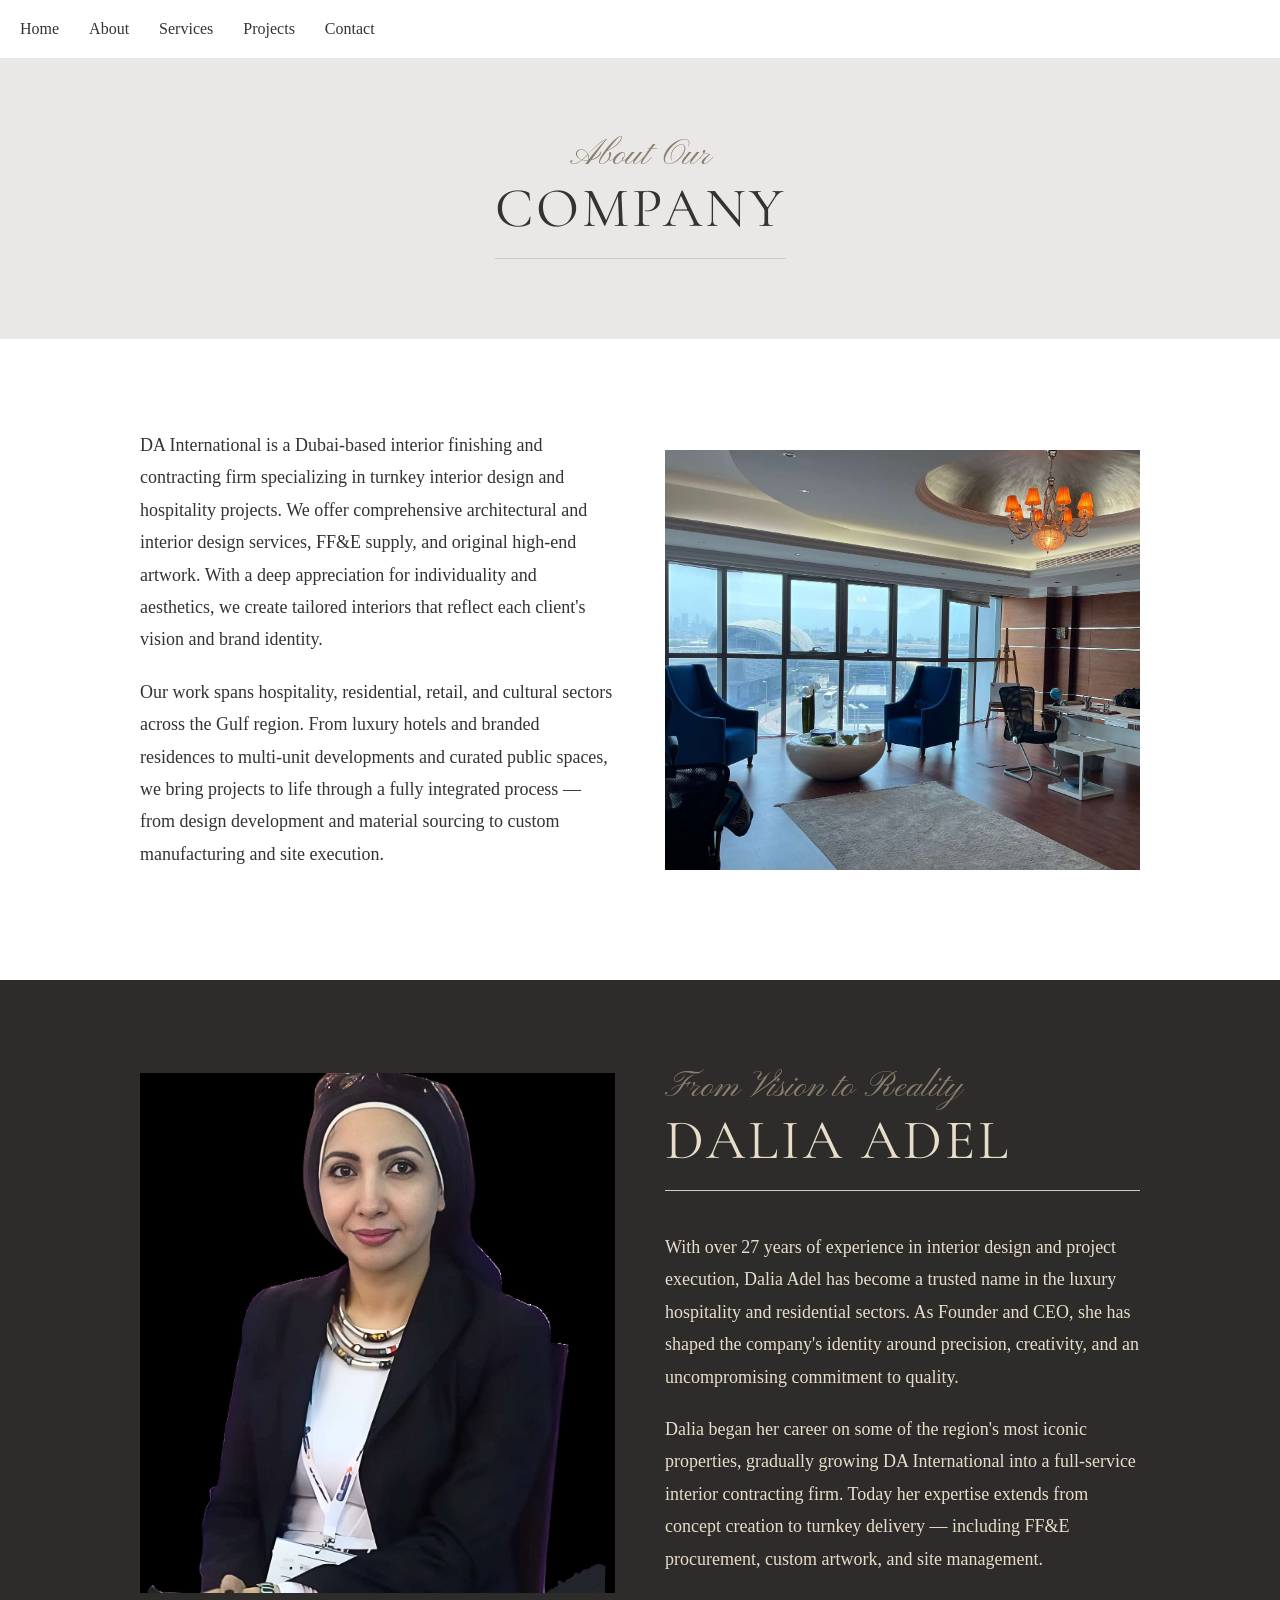
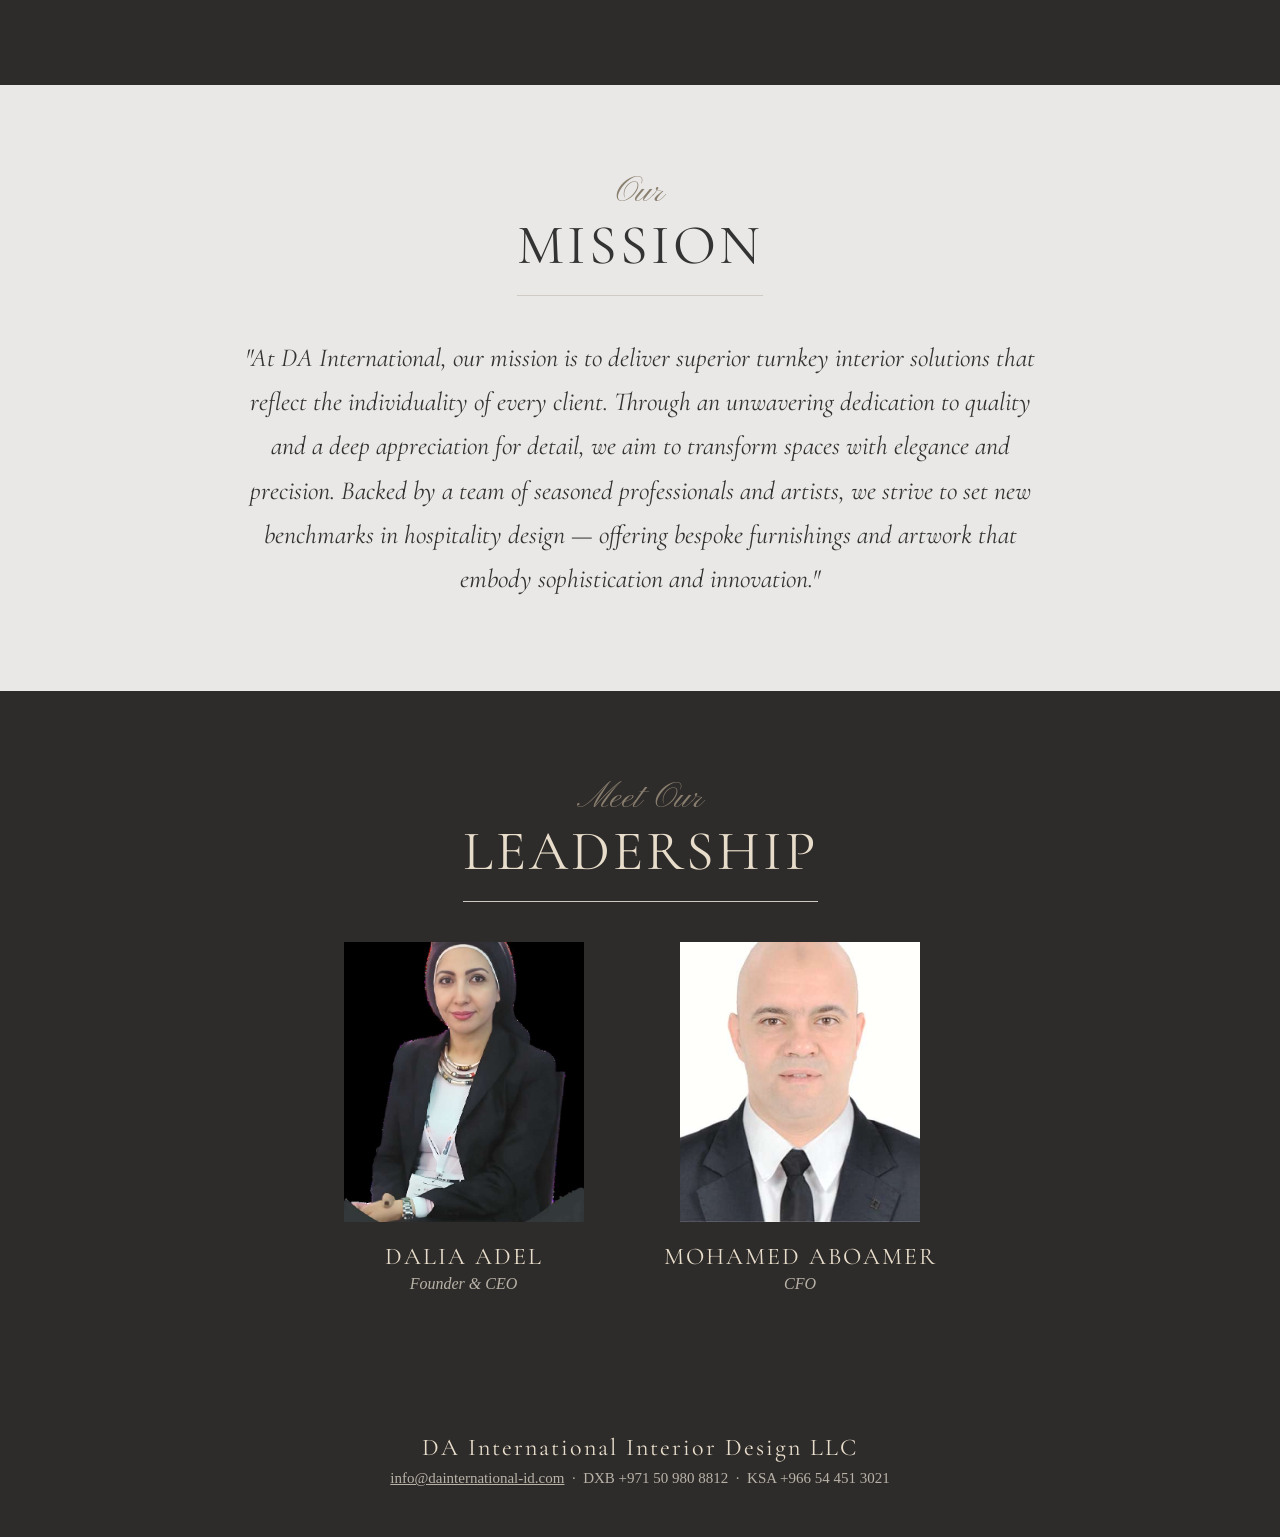
==== about.html @ 1b349002 "Initial commit: DA International Website" ====
<!DOCTYPE html>
<html lang="en">
  <head>
    <meta charset="UTF-8" />
    <meta name="viewport" content="width=device-width, initial-scale=1.0" />
    <title>About — DA International</title>
    <link rel="preconnect" href="https://fonts.googleapis.com" />
    <link rel="preconnect" href="https://fonts.gstatic.com" crossorigin />
    <link
      rel="stylesheet"
      href="https://fonts.googleapis.com/css2?family=Cormorant+Garamond:wght@300;400;500&family=Pinyon+Script&display=swap"
    />
    <link rel="stylesheet" href="style.css" />
  </head>
  <body>
    <nav>
      <ul>
        <li><a href="index.html">Home</a></li>
        <li><a href="about.html">About</a></li>
        <li><a href="services.html">Services</a></li>
        <li><a href="projects.html">Projects</a></li>
        <li><a href="contact.html">Contact</a></li>
      </ul>
    </nav>

    <header class="page-hero">
      <div class="section-heading section-heading--center">
        <span class="section-heading__script">About Our</span>
        <h2 class="section-heading__title">Company</h2>
      </div>
    </header>

    <section class="section section--light">
      <div class="container split">
        <div class="split__text">
          <p class="lede">
            DA International is a Dubai-based interior finishing and contracting
            firm specializing in turnkey interior design and hospitality
            projects. We offer comprehensive architectural and interior design
            services, FF&E supply, and original high-end artwork. With a deep
            appreciation for individuality and aesthetics, we create tailored
            interiors that reflect each client's vision and brand identity.
          </p>
          <p class="lede">
            Our work spans hospitality, residential, retail, and cultural
            sectors across the Gulf region. From luxury hotels and branded
            residences to multi-unit developments and curated public spaces, we
            bring projects to life through a fully integrated process — from
            design development and material sourcing to custom manufacturing and
            site execution.
          </p>
        </div>
        <img class="split__img" src="photos/about-1.jpeg" alt="DA International office interior" />
      </div>
    </section>

    <section class="section section--dark">
      <div class="container split">
        <img class="split__img split__img--portrait" src="photos/dalia-adel-bio-1.jpeg" alt="Dalia Adel, Founder & CEO" />
        <div class="split__text">
          <div class="section-heading">
            <span class="section-heading__script">From Vision to Reality</span>
            <h2 class="section-heading__title">Dalia Adel</h2>
          </div>
          <p class="lede">
            With over 27 years of experience in interior design and project
            execution, Dalia Adel has become a trusted name in the luxury
            hospitality and residential sectors. As Founder and CEO, she has
            shaped the company's identity around precision, creativity, and an
            uncompromising commitment to quality.
          </p>
          <p class="lede">
            Dalia began her career on some of the region's most iconic
            properties, gradually growing DA International into a full-service
            interior contracting firm. Today her expertise extends from concept
            creation to turnkey delivery — including FF&E procurement, custom
            artwork, and site management.
          </p>
        </div>
      </div>
    </section>

    <section class="section section--grey">
      <div class="container">
        <div class="section-heading section-heading--center">
          <span class="section-heading__script">Our</span>
          <h2 class="section-heading__title">Mission</h2>
        </div>
        <p class="quote">
          "At DA International, our mission is to deliver superior turnkey
          interior solutions that reflect the individuality of every client.
          Through an unwavering dedication to quality and a deep appreciation for
          detail, we aim to transform spaces with elegance and precision. Backed
          by a team of seasoned professionals and artists, we strive to set new
          benchmarks in hospitality design — offering bespoke furnishings and
          artwork that embody sophistication and innovation."
        </p>
      </div>
    </section>

    <section class="section section--dark">
      <div class="container">
        <div class="section-heading section-heading--center">
          <span class="section-heading__script">Meet Our</span>
          <h2 class="section-heading__title">Leadership</h2>
        </div>
        <div class="people">
          <div class="person">
            <img class="person__img" src="photos/leadership-2.jpeg" alt="Dalia Adel" />
            <p class="person__name">Dalia Adel</p>
            <p class="person__role">Founder &amp; CEO</p>
          </div>
          <div class="person">
            <img class="person__img" src="photos/leadership-1.jpeg" alt="Mohamed Aboamer" />
            <p class="person__name">Mohamed Aboamer</p>
            <p class="person__role">CFO</p>
          </div>
        </div>
      </div>
    </section>

    <footer class="footer">
      <div class="container">
        <p class="footer__name">DA International Interior Design LLC</p>
        <p class="footer__contact">
          <a href="mailto:info@dainternational-id.com">info@dainternational-id.com</a>
          &nbsp;·&nbsp; DXB +971 50 980 8812 &nbsp;·&nbsp; KSA +966 54 451 3021
        </p>
      </div>
    </footer>
  </body>
</html>
---- style.css ----
/* ===== Base page styles ===== */
body {
  font-family: Georgia, "Times New Roman", serif;
  color: #333333;
  margin: 0;
}

/* ===== Navigation bar ===== */
nav ul {
  list-style: none;
  margin: 0;
  padding: 20px;
  display: flex;
  gap: 30px;
}

nav a {
  text-decoration: none;
  color: #333333;
}

/* ===== Hero section ===== */
.hero {
  text-align: center;
  padding: 120px 20px;
  background-color: #e9e8e6;
}

/* Cover hero: photo background with a dark overlay, light text */
.hero--cover {
  padding: 160px 20px;
  color: #ffffff;
  background-image:
    linear-gradient(rgba(30, 28, 27, 0.55), rgba(30, 28, 27, 0.55)),
    url("photos/cover-1.jpeg");
  background-size: cover;
  background-position: center;
}

/* Projects page cover hero (overrides the cover-1 background) */
.hero--projects {
  background-image:
    linear-gradient(rgba(30, 28, 27, 0.55), rgba(30, 28, 27, 0.55)),
    url("photos/shaza-makkah-1.jpeg");
}

.hero-eyebrow {
  display: block;
  font-family: "Pinyon Script", cursive;
  font-size: 40px;
  color: #e8ddca;
}

.hero-title {
  font-family: "Cormorant Garamond", Georgia, serif;
  font-size: 88px;
  font-weight: 400;
  letter-spacing: 6px;
  text-transform: uppercase;
  line-height: 1.05;
  margin: 8px 0 20px;
}

.hero-tagline {
  font-size: 18px;
  letter-spacing: 1px;
  margin: 0;
}

/* ===== Reusable layout ===== */
.container {
  max-width: 1000px;
  margin: 0 auto;
}

.section {
  padding: 90px 20px;
}

.section--light {
  background-color: #ffffff;
}

.section--grey {
  background-color: #e9e8e6;
}

.section--dark {
  background-color: #2e2c2b;
  color: #e8ddca;
}

/* Compact page header used on inner pages */
.page-hero {
  padding: 80px 20px 40px;
  text-align: center;
  background-color: #e9e8e6;
}

.page-hero__sub {
  font-size: 17px;
  font-style: italic;
  color: #6b6b6b;
  margin: 20px 0 0;
}

/* Script-over-serif heading used across the site */
.section-heading {
  margin-bottom: 40px;
}

.section-heading__script {
  display: block;
  font-family: "Pinyon Script", cursive;
  font-size: 36px;
  color: #8a7f6f;
  line-height: 1;
}

.section-heading__title {
  font-family: "Cormorant Garamond", Georgia, serif;
  font-size: 56px;
  font-weight: 400;
  letter-spacing: 3px;
  text-transform: uppercase;
  margin: 0;
  padding-bottom: 16px;
  border-bottom: 1px solid #cfcbc4;
}

.section-heading--center {
  text-align: center;
}

.section-heading--center .section-heading__title {
  display: inline-block;
}

.lede {
  font-size: 18px;
  line-height: 1.8;
  max-width: 720px;
  margin: 0 0 20px;
}

.lede--center {
  max-width: 760px;
  margin-left: auto;
  margin-right: auto;
  text-align: center;
}

/* ===== Services grid (3 columns) ===== */
.services {
  display: flex;
  flex-wrap: wrap;
  gap: 50px 40px;
}

.service {
  flex: 1 1 260px;
}

.service__name {
  font-family: "Cormorant Garamond", Georgia, serif;
  font-size: 26px;
  font-weight: 500;
  letter-spacing: 2px;
  text-transform: uppercase;
  margin: 0 0 12px;
  padding-bottom: 10px;
  border-bottom: 1px solid #cfcbc4;
}

.service__desc {
  font-size: 16px;
  line-height: 1.7;
  color: #555555;
  margin: 0;
}

/* Two-column text + image layout */
.split {
  display: flex;
  align-items: center;
  gap: 50px;
}

.split__text {
  flex: 1;
}

.split__img {
  flex: 1;
  width: 100%;
  height: 420px;
  object-fit: cover;
}

/* Portrait photos of people: keep the head in frame by cropping from the top */
.split__img--portrait {
  height: 520px;
  object-position: top center;
}

/* Centered pull-quote (mission statement) */
.quote {
  max-width: 820px;
  margin: 0 auto;
  text-align: center;
  font-family: "Cormorant Garamond", Georgia, serif;
  font-size: 26px;
  font-style: italic;
  line-height: 1.7;
}

/* Leadership portraits */
.people {
  display: flex;
  justify-content: center;
  gap: 80px;
  text-align: center;
}

.person__img {
  width: 240px;
  height: 280px;
  object-fit: cover;
}

.person__name {
  font-family: "Cormorant Garamond", Georgia, serif;
  font-size: 24px;
  letter-spacing: 2px;
  text-transform: uppercase;
  margin: 16px 0 4px;
}

.person__role {
  font-style: italic;
  color: #b8b2a7;
  margin: 0;
}

/* ===== Featured project cards ===== */
.cards {
  display: flex;
  gap: 24px;
  margin-bottom: 40px;
}

.card {
  flex: 1;
  text-decoration: none;
  color: #333333;
}

.card__img {
  display: block;
  width: 100%;
  height: 240px;
  object-fit: cover;
}

.card__label {
  display: block;
  margin-top: 12px;
  font-family: "Cormorant Garamond", Georgia, serif;
  font-size: 22px;
  letter-spacing: 1px;
}

/* ===== Project gallery (3-column photo grid) ===== */
.gallery {
  display: grid;
  grid-template-columns: repeat(3, 1fr);
  gap: 12px;
}

.gallery__img {
  display: block;
  width: 100%;
  height: 220px;
  object-fit: cover;
}

/* ===== Signature projects list (2 columns) ===== */
.signature {
  list-style: none;
  margin: 0;
  padding: 0;
  display: grid;
  grid-template-columns: repeat(2, 1fr);
  gap: 0 60px;
}

.signature__item {
  padding: 16px 0;
  font-family: "Cormorant Garamond", Georgia, serif;
  font-size: 20px;
  letter-spacing: 1px;
  border-bottom: 1px solid #4a4744;
}

/* ===== Contact details ===== */
.contact-details {
  text-align: center;
}

.contact-line {
  font-size: 20px;
  margin: 0 0 18px;
}

.contact-line a {
  color: #2e2c2b;
  text-decoration: none;
}

.contact-label {
  display: inline-block;
  min-width: 130px;
  font-family: "Pinyon Script", cursive;
  font-size: 26px;
  color: #8a7f6f;
}

/* ===== Office cards ===== */
.offices {
  display: grid;
  grid-template-columns: repeat(2, 1fr);
  gap: 40px;
  text-align: center;
}

.office__img {
  display: block;
  width: 100%;
  height: 300px;
  object-fit: cover;
}

.office__city {
  font-family: "Cormorant Garamond", Georgia, serif;
  font-size: 26px;
  letter-spacing: 2px;
  text-transform: uppercase;
  margin: 20px 0 8px;
}

.office__address {
  line-height: 1.7;
  color: #555555;
  margin: 0 0 8px;
}

.office__phone {
  margin: 0;
}

.office__phone a {
  color: #8a7f6f;
  text-decoration: none;
}

/* ===== Button ===== */
.button {
  display: inline-block;
  padding: 14px 32px;
  border: 1px solid #2e2c2b;
  color: #2e2c2b;
  text-decoration: none;
  letter-spacing: 2px;
  text-transform: uppercase;
  font-size: 14px;
}

/* ===== Footer ===== */
.footer {
  background-color: #2e2c2b;
  color: #e8ddca;
  padding: 50px 20px;
  text-align: center;
}

.footer__name {
  font-family: "Cormorant Garamond", Georgia, serif;
  font-size: 24px;
  letter-spacing: 2px;
  margin: 0 0 8px;
}

.footer__contact {
  font-size: 15px;
  color: #b8b2a7;
  margin: 0;
}

.footer__contact a {
  color: #b8b2a7;
}
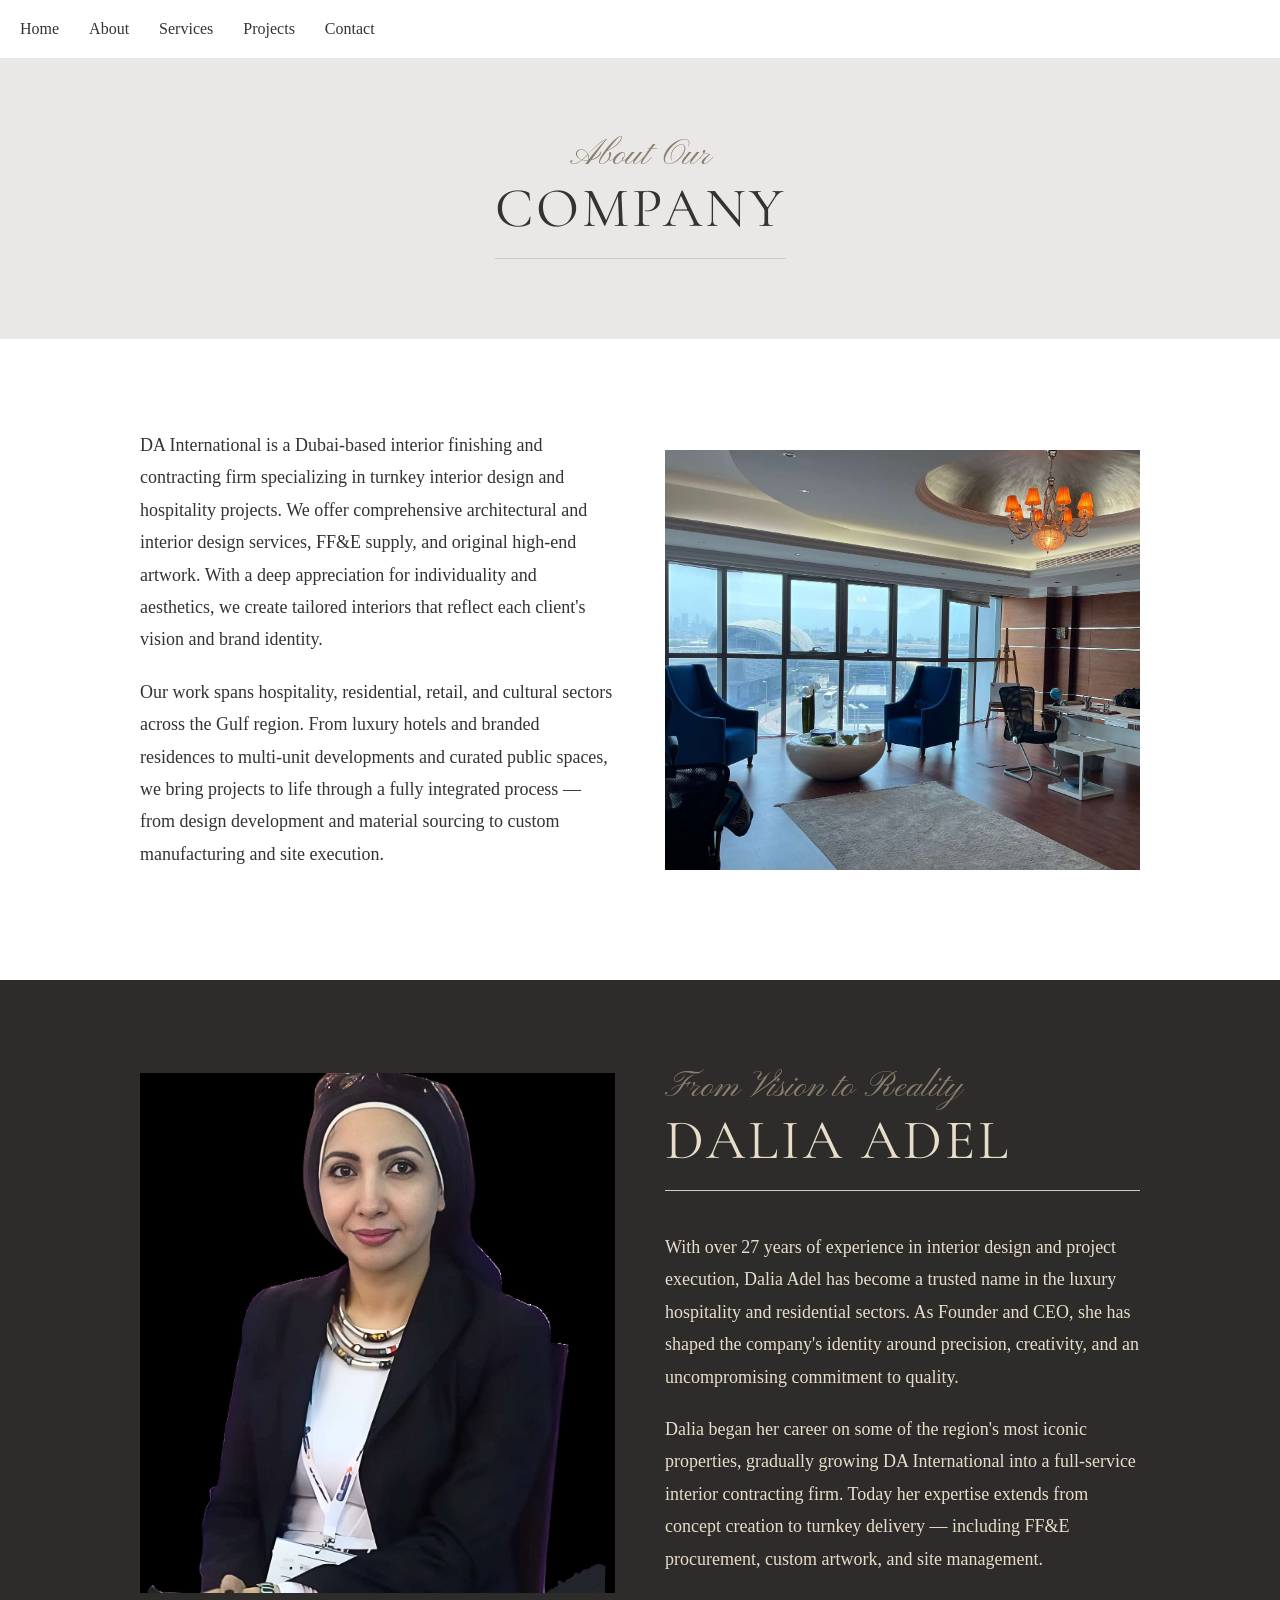
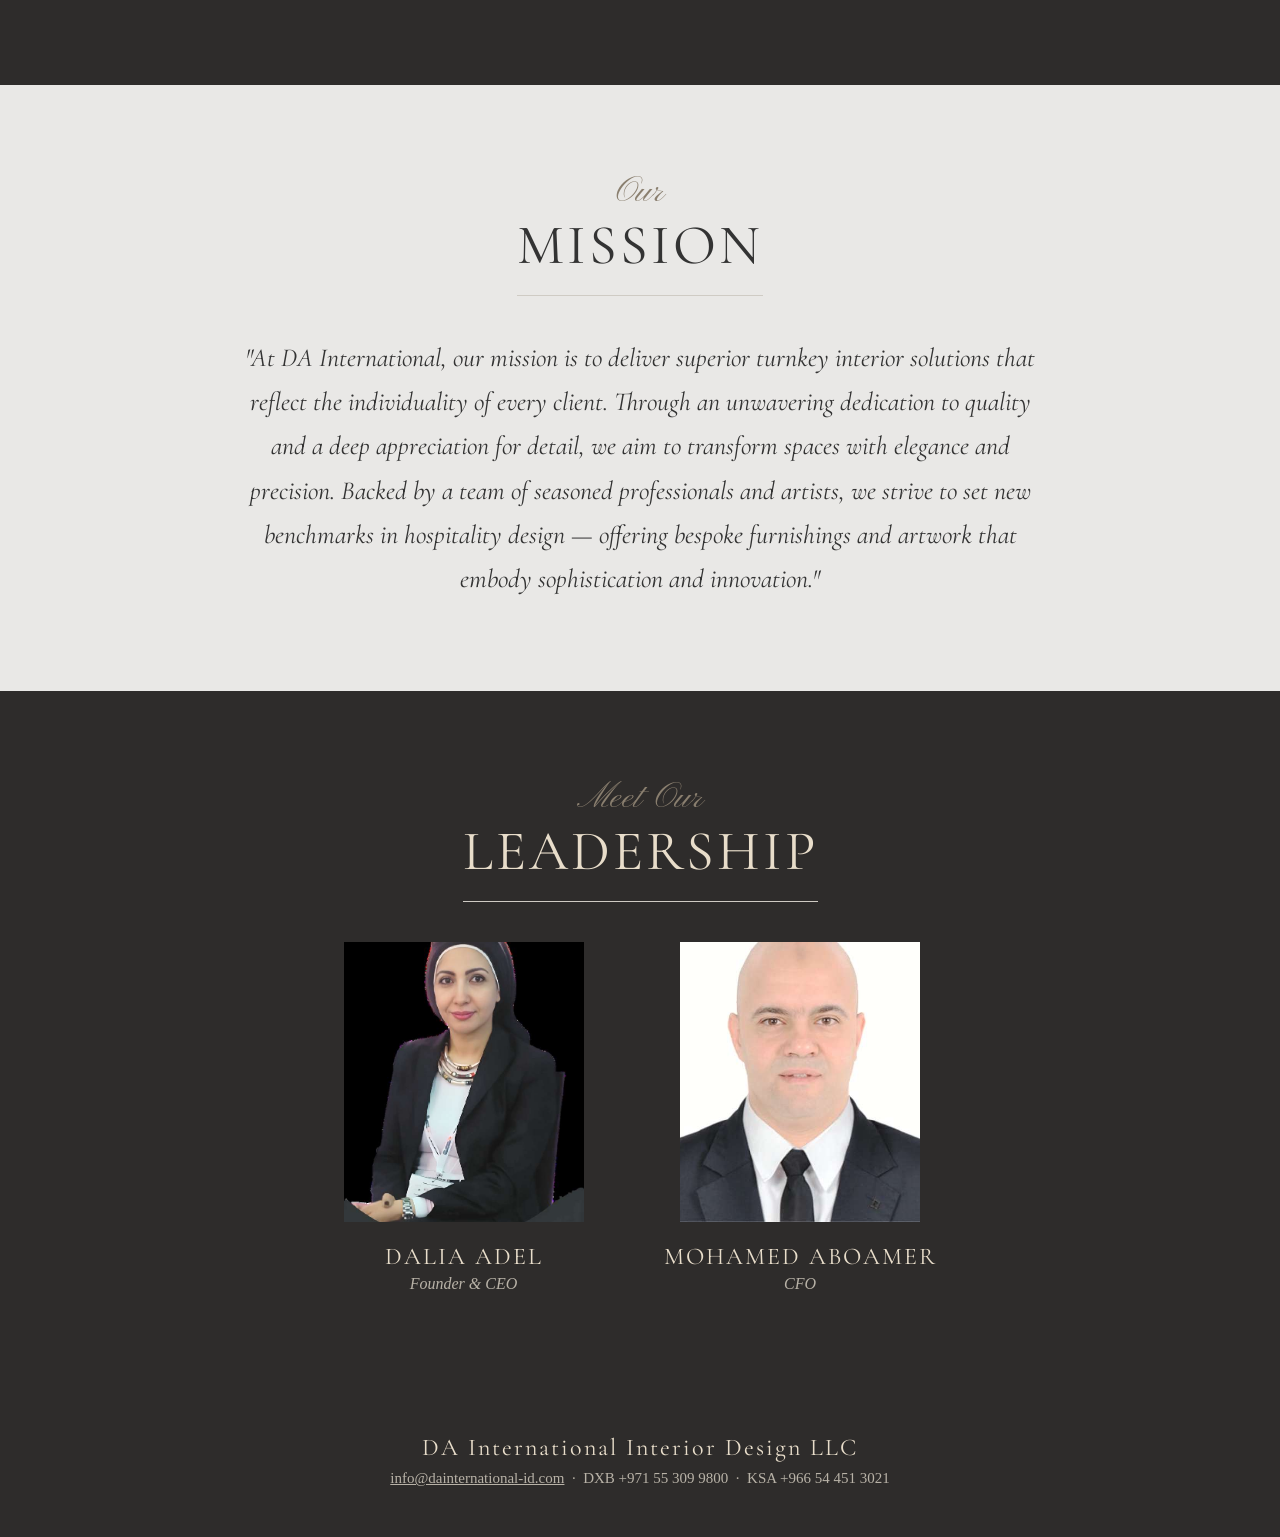
==== commit b5cd8927: "Update Dubai Contact Phone Number" ====
--- a/about.html
+++ b/about.html
@@ -124,7 +124,7 @@
         <p class="footer__name">DA International Interior Design LLC</p>
         <p class="footer__contact">
           <a href="mailto:info@dainternational-id.com">info@dainternational-id.com</a>
-          &nbsp;·&nbsp; DXB +971 50 980 8812 &nbsp;·&nbsp; KSA +966 54 451 3021
+          &nbsp;·&nbsp; DXB +971 55 309 9800 &nbsp;·&nbsp; KSA +966 54 451 3021
         </p>
       </div>
     </footer>
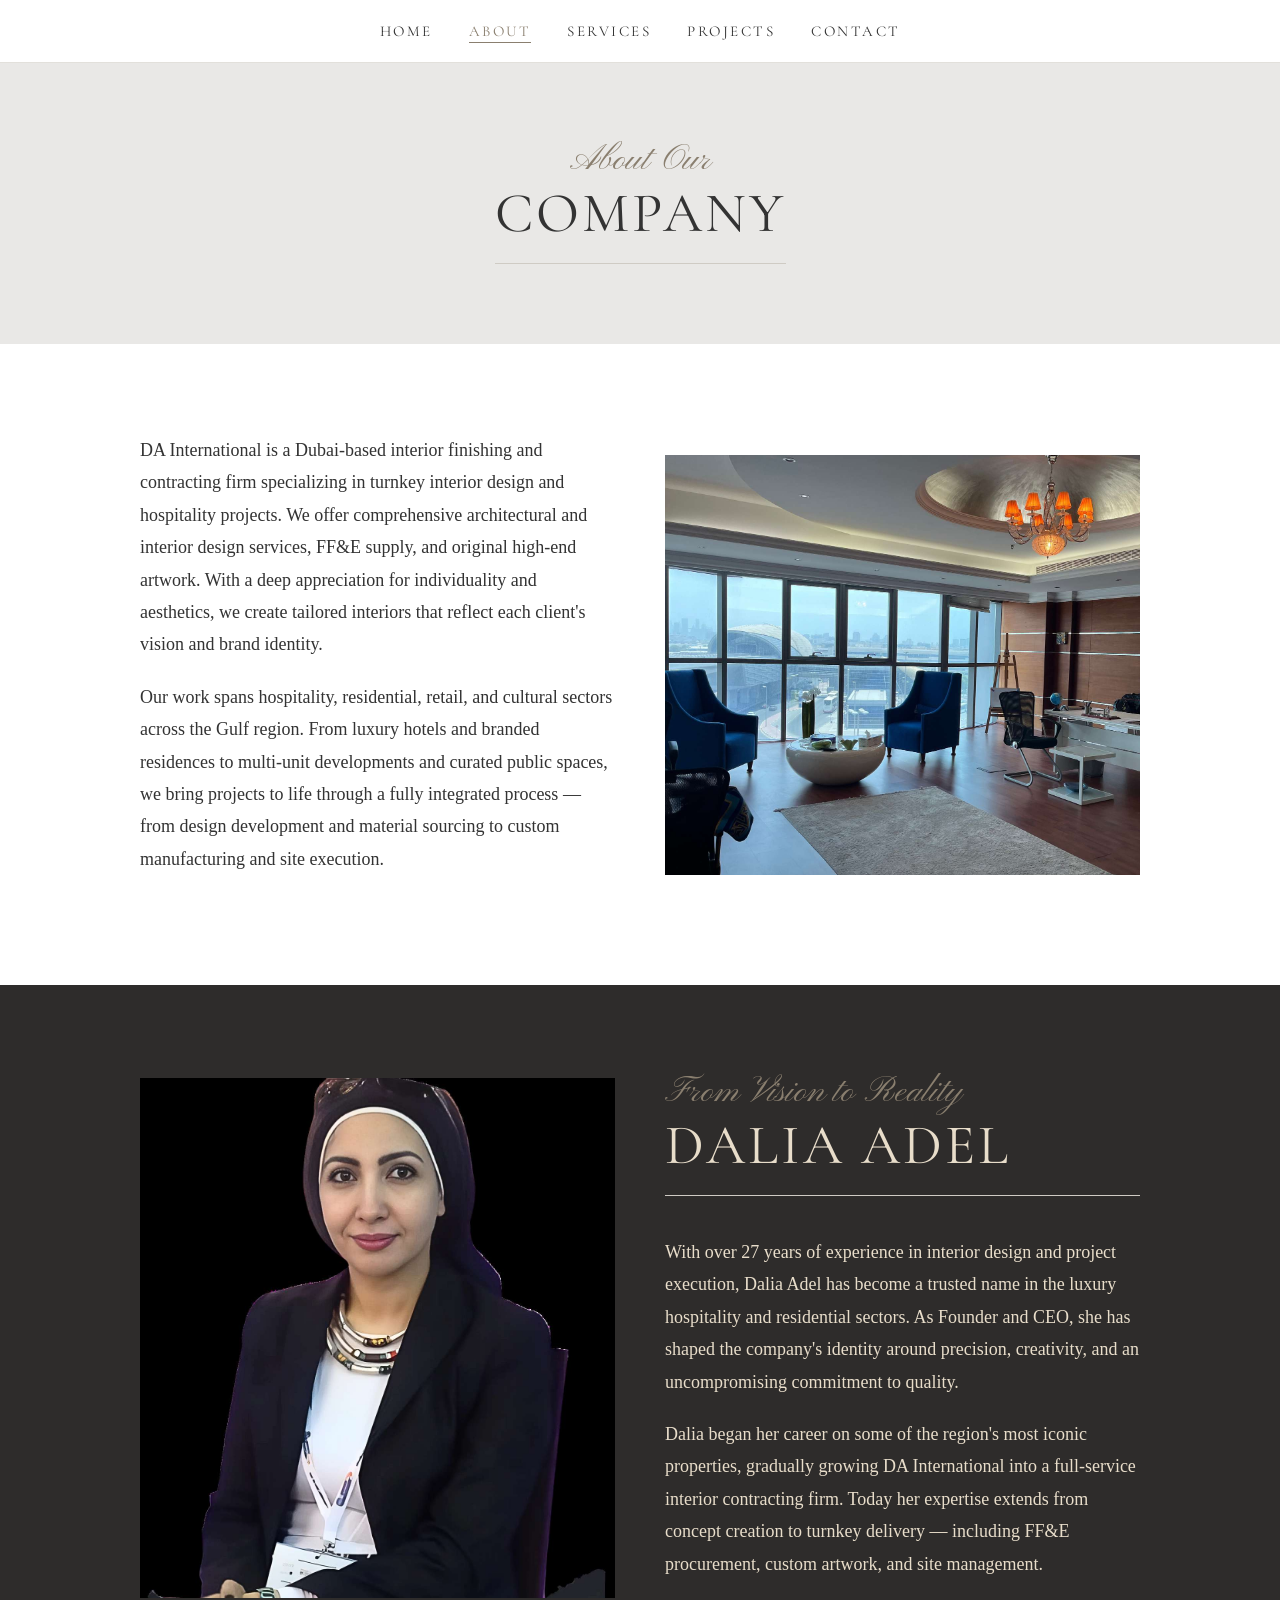
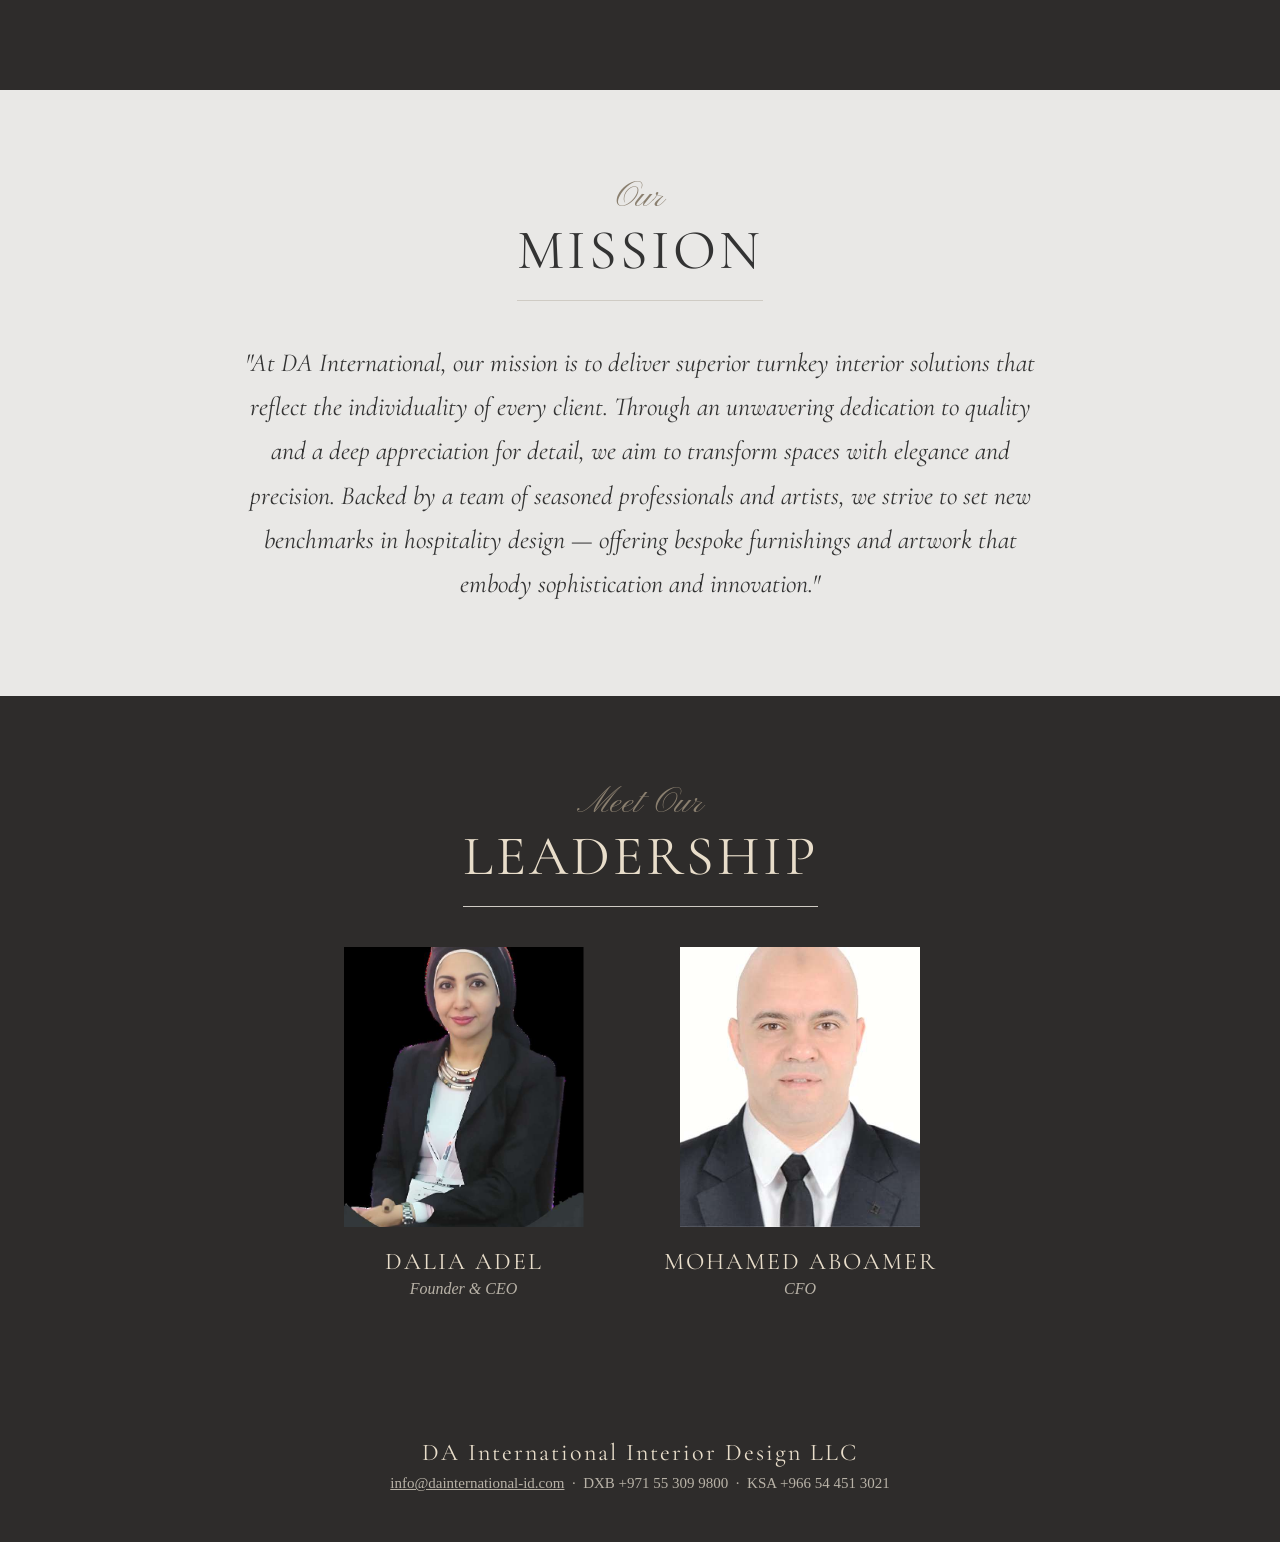
==== commit b4307f7a: "Add motion polish: sticky nav, scroll-reveal, hover transitions - Sticky frosted-glass nav with anim" ====
--- a/about.html
+++ b/about.html
@@ -31,7 +31,7 @@
     </header>
 
     <section class="section section--light">
-      <div class="container split">
+      <div class="container split reveal">
         <div class="split__text">
           <p class="lede">
             DA International is a Dubai-based interior finishing and contracting
@@ -55,7 +55,7 @@
     </section>
 
     <section class="section section--dark">
-      <div class="container split">
+      <div class="container split reveal">
         <img class="split__img split__img--portrait" src="photos/dalia-adel-bio-1.jpeg" alt="Dalia Adel, Founder & CEO" />
         <div class="split__text">
           <div class="section-heading">
@@ -82,11 +82,11 @@
 
     <section class="section section--grey">
       <div class="container">
-        <div class="section-heading section-heading--center">
+        <div class="section-heading section-heading--center reveal">
           <span class="section-heading__script">Our</span>
           <h2 class="section-heading__title">Mission</h2>
         </div>
-        <p class="quote">
+        <p class="quote reveal">
           "At DA International, our mission is to deliver superior turnkey
           interior solutions that reflect the individuality of every client.
           Through an unwavering dedication to quality and a deep appreciation for
@@ -100,11 +100,11 @@
 
     <section class="section section--dark">
       <div class="container">
-        <div class="section-heading section-heading--center">
+        <div class="section-heading section-heading--center reveal">
           <span class="section-heading__script">Meet Our</span>
           <h2 class="section-heading__title">Leadership</h2>
         </div>
-        <div class="people">
+        <div class="people reveal">
           <div class="person">
             <img class="person__img" src="photos/leadership-2.jpeg" alt="Dalia Adel" />
             <p class="person__name">Dalia Adel</p>
@@ -128,5 +128,22 @@
         </p>
       </div>
     </footer>
+  <script>
+    const revealObserver = new IntersectionObserver(
+      entries => entries.forEach(e => {
+        if (e.isIntersecting) {
+          e.target.classList.add('is-visible');
+          revealObserver.unobserve(e.target);
+        }
+      }),
+      { threshold: 0.12, rootMargin: '0px 0px -40px 0px' }
+    );
+    document.querySelectorAll('.reveal').forEach(el => revealObserver.observe(el));
+
+    const page = location.pathname.split('/').pop() || 'index.html';
+    document.querySelectorAll('nav a').forEach(a => {
+      if (a.getAttribute('href') === page) a.classList.add('active');
+    });
+  </script>
   </body>
 </html>
--- a/style.css
+++ b/style.css
@@ -6,17 +6,61 @@
 }
 
 /* ===== Navigation bar ===== */
+nav {
+  position: sticky;
+  top: 0;
+  z-index: 100;
+  background: rgba(255, 255, 255, 0.94);
+  backdrop-filter: blur(14px);
+  -webkit-backdrop-filter: blur(14px);
+  border-bottom: 1px solid rgba(207, 203, 196, 0.6);
+}
+
 nav ul {
   list-style: none;
   margin: 0;
-  padding: 20px;
+  padding: 0 30px;
+  height: 62px;
   display: flex;
-  gap: 30px;
+  align-items: center;
+  justify-content: center;
+  gap: 36px;
 }
 
 nav a {
   text-decoration: none;
   color: #333333;
+  font-family: "Cormorant Garamond", Georgia, serif;
+  font-size: 15px;
+  letter-spacing: 2.5px;
+  text-transform: uppercase;
+  position: relative;
+  padding-bottom: 3px;
+  transition: color 0.3s ease;
+}
+
+nav a::after {
+  content: '';
+  position: absolute;
+  bottom: 0;
+  left: 0;
+  width: 0;
+  height: 1px;
+  background: #8a7f6f;
+  transition: width 0.35s ease;
+}
+
+nav a:hover {
+  color: #8a7f6f;
+}
+
+nav a:hover::after,
+nav a.active::after {
+  width: 100%;
+}
+
+nav a.active {
+  color: #8a7f6f;
 }
 
 /* ===== Hero section ===== */
@@ -399,3 +443,138 @@
 .footer__contact a {
   color: #b8b2a7;
 }
+
+/* ===== Hero entrance animation ===== */
+@keyframes heroFadeUp {
+  from { opacity: 0; transform: translateY(22px); }
+  to   { opacity: 1; transform: none; }
+}
+
+.hero-eyebrow {
+  animation: heroFadeUp 1s cubic-bezier(0.4, 0, 0.2, 1) 0.15s both;
+}
+
+.hero-title {
+  animation: heroFadeUp 1s cubic-bezier(0.4, 0, 0.2, 1) 0.35s both;
+}
+
+.hero-tagline {
+  animation: heroFadeUp 1s cubic-bezier(0.4, 0, 0.2, 1) 0.55s both;
+}
+
+/* ===== Scroll-reveal ===== */
+.reveal {
+  opacity: 0;
+  transform: translateY(28px);
+  transition: opacity 0.85s cubic-bezier(0.4, 0, 0.2, 1),
+              transform 0.85s cubic-bezier(0.4, 0, 0.2, 1);
+}
+
+.reveal.is-visible {
+  opacity: 1;
+  transform: none;
+}
+
+/* ===== Anchor scroll offset for sticky nav ===== */
+section[id] {
+  scroll-margin-top: 80px;
+}
+
+/* ===== Card hover ===== */
+.card {
+  overflow: hidden;
+}
+
+.card__img {
+  transition: transform 0.65s cubic-bezier(0.4, 0, 0.2, 1);
+}
+
+.card:hover .card__img {
+  transform: scale(1.05);
+}
+
+.card__label {
+  transition: color 0.3s ease;
+}
+
+.card:hover .card__label {
+  color: #8a7f6f;
+}
+
+/* ===== Gallery image hover ===== */
+.gallery__img {
+  clip-path: inset(0);
+  transition: transform 0.65s cubic-bezier(0.4, 0, 0.2, 1),
+              filter 0.65s ease;
+}
+
+.gallery__img:hover {
+  transform: scale(1.05);
+  filter: brightness(1.07);
+}
+
+/* ===== Person portrait hover ===== */
+.person__img {
+  clip-path: inset(0);
+  transition: transform 0.65s cubic-bezier(0.4, 0, 0.2, 1);
+}
+
+.person:hover .person__img {
+  transform: scale(1.04);
+}
+
+/* ===== Office image hover ===== */
+.office__img {
+  clip-path: inset(0);
+  transition: transform 0.65s cubic-bezier(0.4, 0, 0.2, 1);
+}
+
+.office:hover .office__img {
+  transform: scale(1.04);
+}
+
+/* ===== Service item hover ===== */
+.service {
+  transition: transform 0.35s ease;
+}
+
+.service:hover {
+  transform: translateY(-5px);
+}
+
+/* ===== Button hover ===== */
+.button {
+  transition: background-color 0.3s ease, color 0.3s ease;
+}
+
+.button:hover {
+  background-color: #2e2c2b;
+  color: #e8ddca;
+}
+
+/* ===== Signature list hover ===== */
+.signature__item {
+  transition: padding-left 0.3s ease, color 0.3s ease;
+}
+
+.signature__item:hover {
+  padding-left: 10px;
+  color: #c4b89a;
+}
+
+/* ===== Footer & contact link hover ===== */
+.footer__contact a {
+  transition: color 0.3s ease;
+}
+
+.footer__contact a:hover {
+  color: #e8ddca;
+}
+
+.contact-line a {
+  transition: color 0.3s ease;
+}
+
+.contact-line a:hover {
+  color: #8a7f6f;
+}
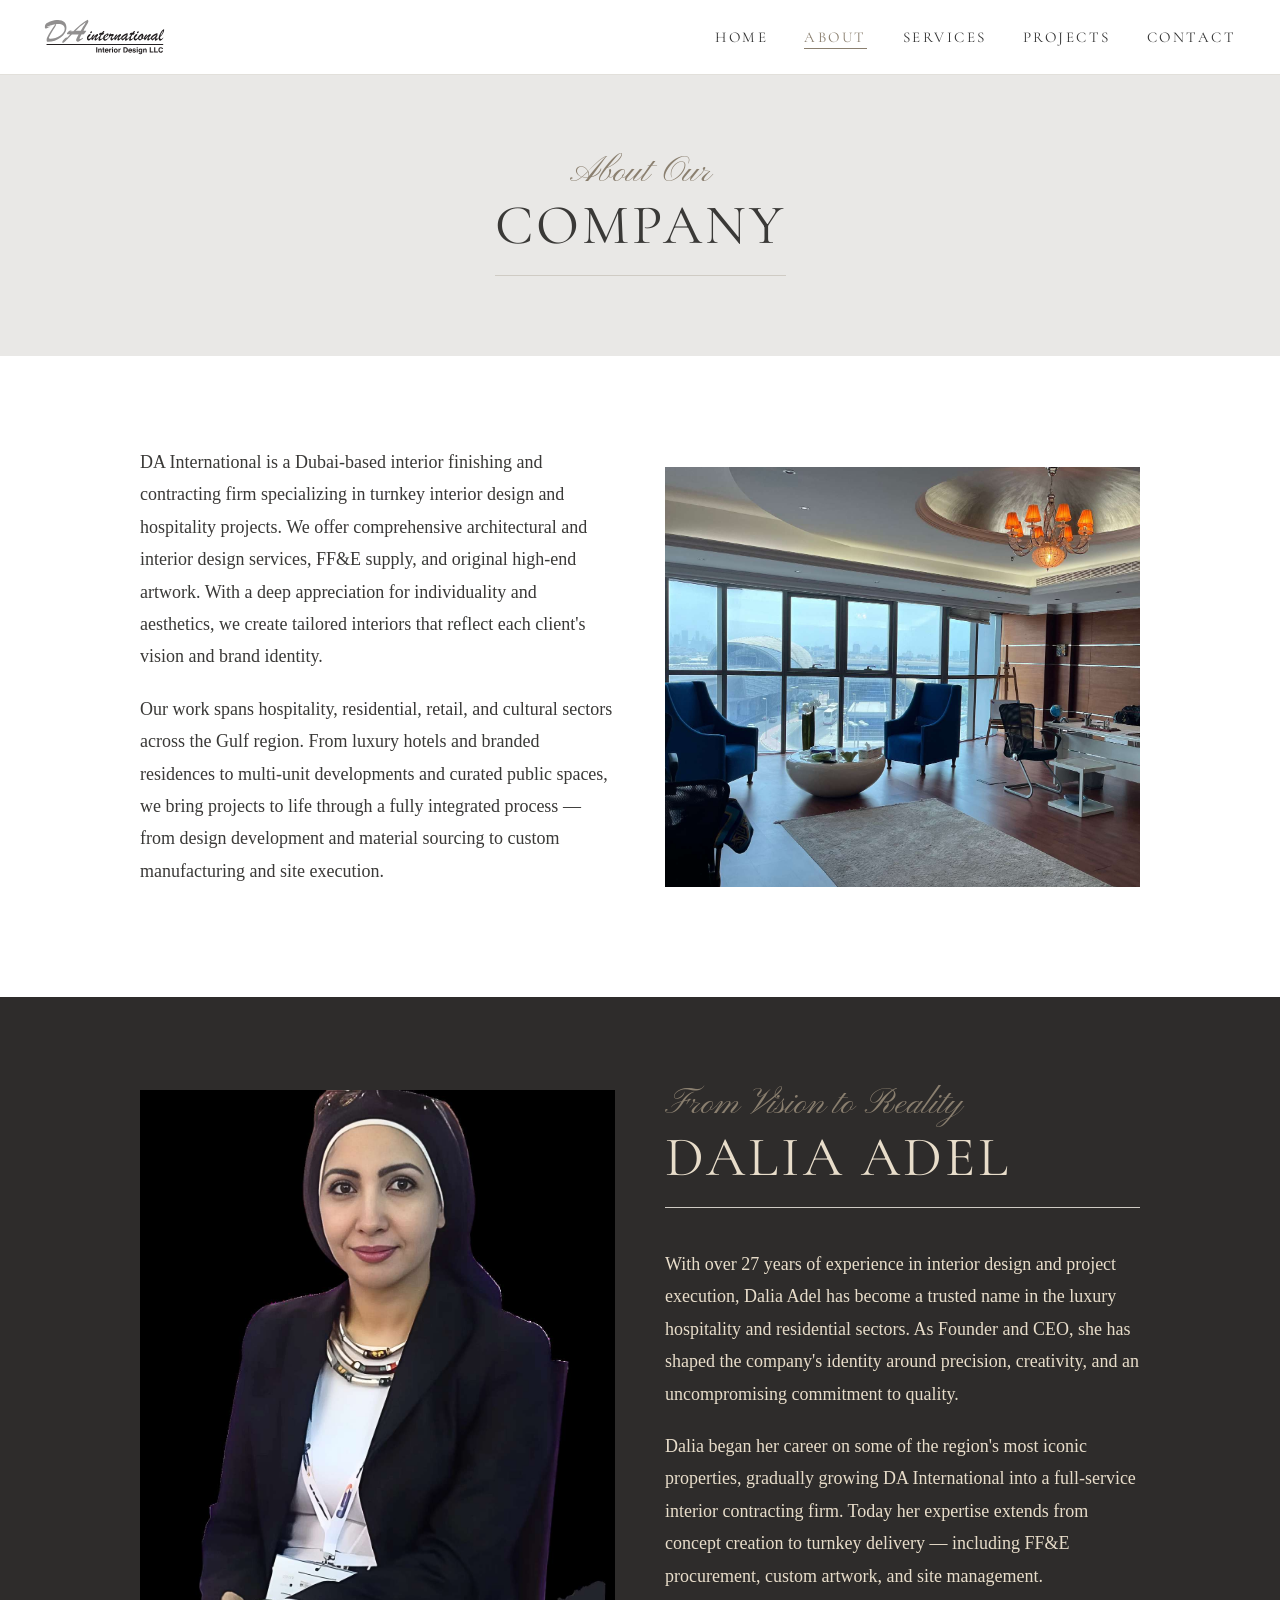
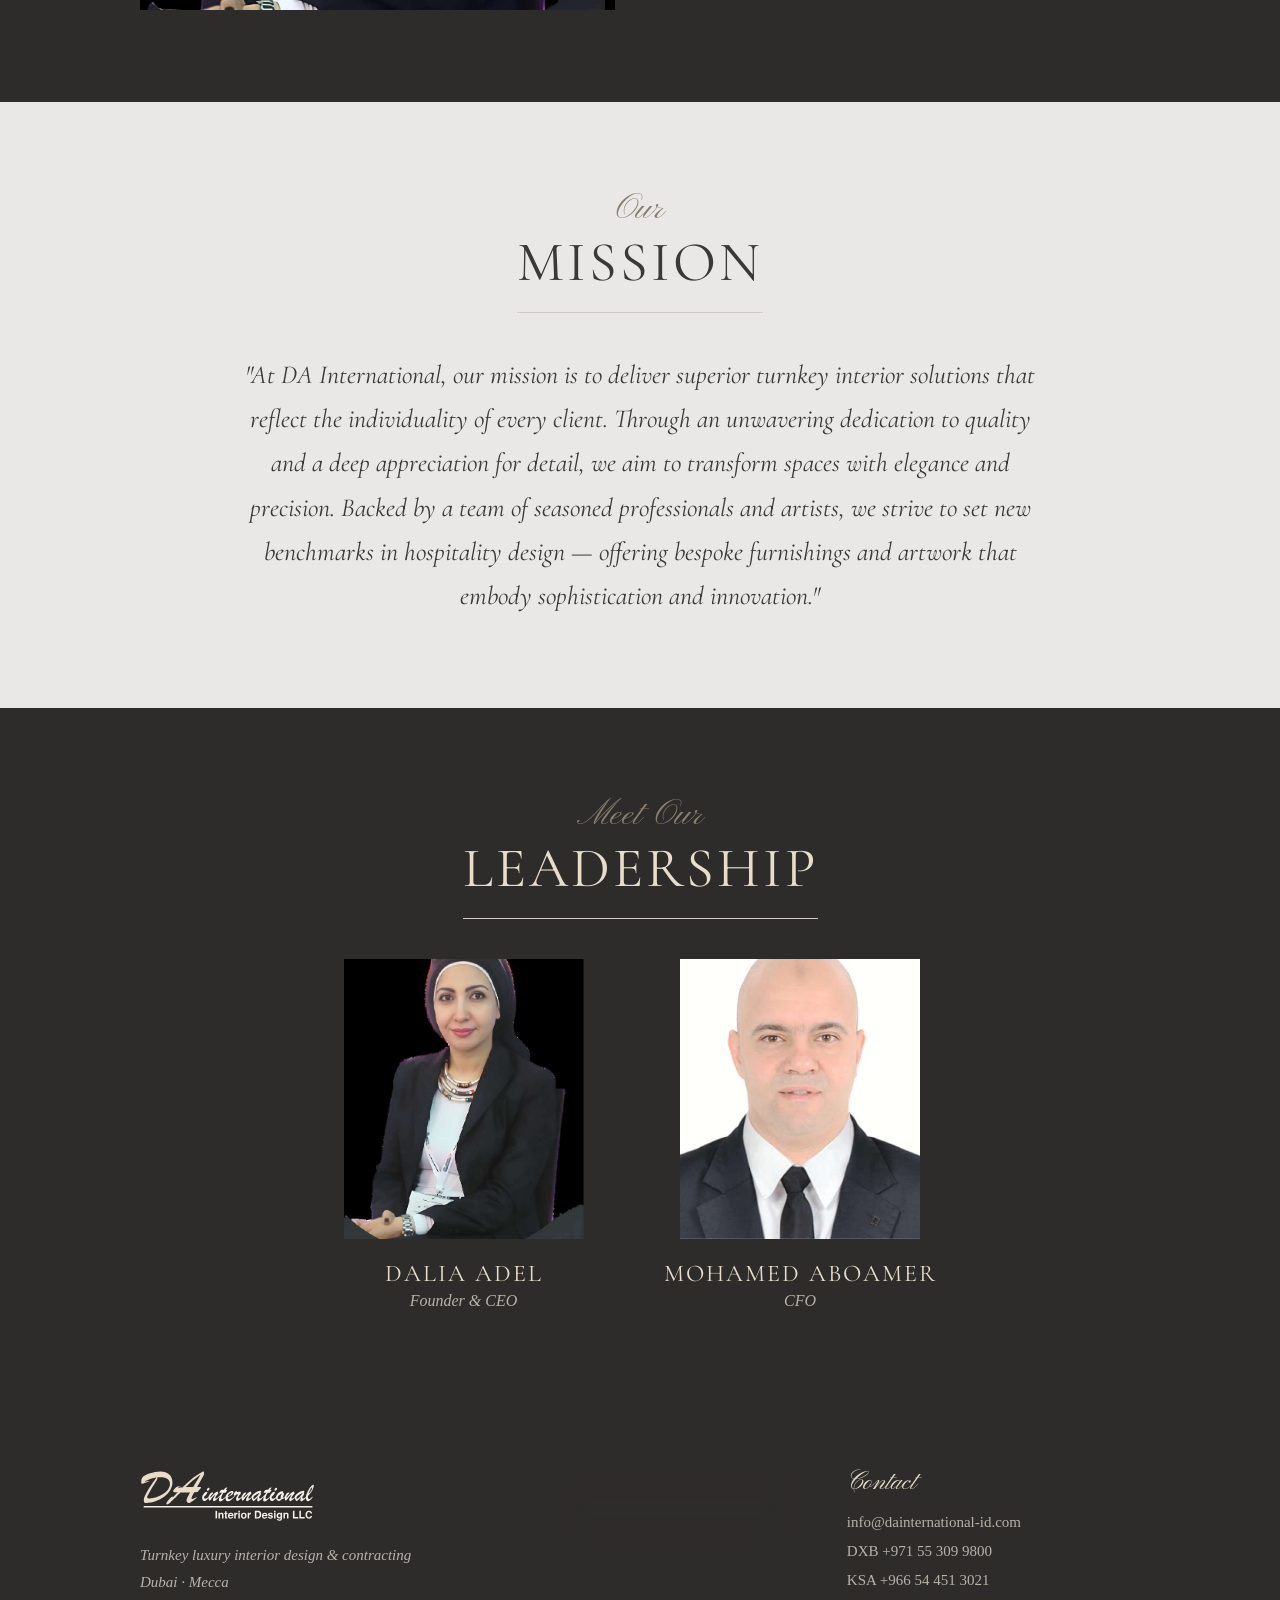
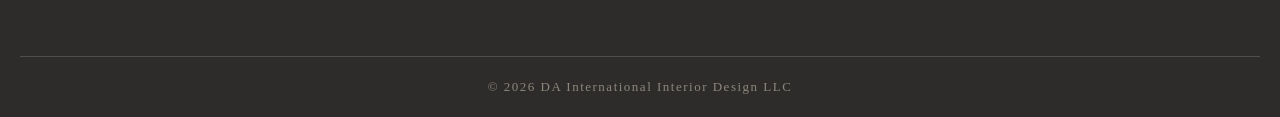
==== commit bb1e7035: "Integrate brand logo and elevate design: nav, footer, hero frame, favicon - Vector logo (SVG from br" ====
--- a/about.html
+++ b/about.html
@@ -10,10 +10,15 @@
       rel="stylesheet"
       href="https://fonts.googleapis.com/css2?family=Cormorant+Garamond:wght@300;400;500&family=Pinyon+Script&display=swap"
     />
+    <link rel="icon" type="image/svg+xml" href="photos/favicon.svg" />
     <link rel="stylesheet" href="style.css" />
   </head>
   <body>
     <nav>
+      <a class="nav-brand" href="index.html"><img class="nav-brand__img" src="photos/logo.svg" alt="DA International — Interior Design LLC" /></a>
+      <button class="nav-toggle" aria-label="Open menu" aria-expanded="false">
+        <span></span><span></span><span></span>
+      </button>
       <ul>
         <li><a href="index.html">Home</a></li>
         <li><a href="about.html">About</a></li>
@@ -56,7 +61,7 @@
 
     <section class="section section--dark">
       <div class="container split reveal">
-        <img class="split__img split__img--portrait" src="photos/dalia-adel-bio-1.jpeg" alt="Dalia Adel, Founder & CEO" />
+        <img loading="lazy" class="split__img split__img--portrait" src="photos/dalia-adel-bio-1.jpeg" alt="Dalia Adel, Founder & CEO" />
         <div class="split__text">
           <div class="section-heading">
             <span class="section-heading__script">From Vision to Reality</span>
@@ -106,12 +111,12 @@
         </div>
         <div class="people reveal">
           <div class="person">
-            <img class="person__img" src="photos/leadership-2.jpeg" alt="Dalia Adel" />
+            <img loading="lazy" class="person__img" src="photos/leadership-2.jpeg" alt="Dalia Adel" />
             <p class="person__name">Dalia Adel</p>
             <p class="person__role">Founder &amp; CEO</p>
           </div>
           <div class="person">
-            <img class="person__img" src="photos/leadership-1.jpeg" alt="Mohamed Aboamer" />
+            <img loading="lazy" class="person__img" src="photos/leadership-1.jpeg" alt="Mohamed Aboamer" />
             <p class="person__name">Mohamed Aboamer</p>
             <p class="person__role">CFO</p>
           </div>
@@ -120,12 +125,28 @@
     </section>
 
     <footer class="footer">
-      <div class="container">
-        <p class="footer__name">DA International Interior Design LLC</p>
-        <p class="footer__contact">
+      <div class="container footer__grid">
+        <div class="footer__brand">
+          <img class="footer__logo" src="photos/logo-light.svg" alt="DA International Interior Design LLC" />
+          <p class="footer__tagline">Turnkey luxury interior design &amp; contracting<br />Dubai · Mecca</p>
+        </div>
+        <nav class="footer__nav" aria-label="Footer">
+          <p class="footer__script">Explore</p>
+          <a href="index.html">Home</a>
+          <a href="about.html">About</a>
+          <a href="services.html">Services</a>
+          <a href="projects.html">Projects</a>
+          <a href="contact.html">Contact</a>
+        </nav>
+        <div class="footer__contact-col">
+          <p class="footer__script">Contact</p>
           <a href="mailto:info@dainternational-id.com">info@dainternational-id.com</a>
-          &nbsp;·&nbsp; DXB +971 55 309 9800 &nbsp;·&nbsp; KSA +966 54 451 3021
-        </p>
+          <a href="tel:+971553099800">DXB +971 55 309 9800</a>
+          <a href="tel:+966544513021">KSA +966 54 451 3021</a>
+        </div>
+      </div>
+      <div class="footer__bottom">
+        <p>© 2026 DA International Interior Design LLC</p>
       </div>
     </footer>
   <script>
@@ -141,8 +162,21 @@
     document.querySelectorAll('.reveal').forEach(el => revealObserver.observe(el));
 
     const page = location.pathname.split('/').pop() || 'index.html';
-    document.querySelectorAll('nav a').forEach(a => {
+    document.querySelectorAll('nav ul a').forEach(a => {
       if (a.getAttribute('href') === page) a.classList.add('active');
+    });
+
+    const toggle = document.querySelector('.nav-toggle');
+    const navList = document.querySelector('nav ul');
+    toggle.addEventListener('click', () => {
+      const open = navList.classList.toggle('is-open');
+      toggle.setAttribute('aria-expanded', open);
+    });
+    document.addEventListener('click', e => {
+      if (!e.target.closest('nav') && navList.classList.contains('is-open')) {
+        navList.classList.remove('is-open');
+        toggle.setAttribute('aria-expanded', 'false');
+      }
     });
   </script>
   </body>
--- a/style.css
+++ b/style.css
@@ -1,8 +1,24 @@
 /* ===== Base page styles ===== */
+html {
+  scroll-behavior: smooth;
+}
+
 body {
   font-family: Georgia, "Times New Roman", serif;
-  color: #333333;
+  color: #3a3937;
   margin: 0;
+  -webkit-font-smoothing: antialiased;
+}
+
+::selection {
+  background: #8a7f6f;
+  color: #ffffff;
+}
+
+a:focus-visible,
+button:focus-visible {
+  outline: 1px solid #8a7f6f;
+  outline-offset: 3px;
 }
 
 /* ===== Navigation bar ===== */
@@ -10,24 +26,33 @@
   position: sticky;
   top: 0;
   z-index: 100;
+  display: flex;
+  align-items: center;
+  justify-content: space-between;
+  height: 74px;
+  padding: 0 44px;
   background: rgba(255, 255, 255, 0.94);
   backdrop-filter: blur(14px);
   -webkit-backdrop-filter: blur(14px);
   border-bottom: 1px solid rgba(207, 203, 196, 0.6);
 }
 
+.nav-brand__img {
+  display: block;
+  height: 36px;
+  width: auto;
+}
+
 nav ul {
   list-style: none;
   margin: 0;
-  padding: 0 30px;
-  height: 62px;
+  padding: 0;
   display: flex;
   align-items: center;
-  justify-content: center;
   gap: 36px;
 }
 
-nav a {
+nav ul a {
   text-decoration: none;
   color: #333333;
   font-family: "Cormorant Garamond", Georgia, serif;
@@ -39,7 +64,7 @@
   transition: color 0.3s ease;
 }
 
-nav a::after {
+nav ul a::after {
   content: '';
   position: absolute;
   bottom: 0;
@@ -50,16 +75,16 @@
   transition: width 0.35s ease;
 }
 
-nav a:hover {
+nav ul a:hover {
   color: #8a7f6f;
 }
 
-nav a:hover::after,
-nav a.active::after {
+nav ul a:hover::after,
+nav ul a.active::after {
   width: 100%;
 }
 
-nav a.active {
+nav ul a.active {
   color: #8a7f6f;
 }
 
@@ -72,13 +97,50 @@
 
 /* Cover hero: photo background with a dark overlay, light text */
 .hero--cover {
+  position: relative;
   padding: 160px 20px;
   color: #ffffff;
   background-image:
-    linear-gradient(rgba(30, 28, 27, 0.55), rgba(30, 28, 27, 0.55)),
+    linear-gradient(rgba(30, 28, 27, 0.5), rgba(30, 28, 27, 0.62)),
     url("photos/cover-1.jpeg");
   background-size: cover;
   background-position: center;
+}
+
+/* Hairline frame inset in the hero, like a framed canvas */
+.hero--cover::after {
+  content: '';
+  position: absolute;
+  inset: 22px;
+  border: 1px solid rgba(232, 221, 202, 0.35);
+  pointer-events: none;
+  animation: frameFade 1.8s ease 0.9s both;
+}
+
+@keyframes frameFade {
+  from { opacity: 0; }
+  to   { opacity: 1; }
+}
+
+/* Animated scroll cue: a thin line drawing down through the frame */
+.hero--cover::before {
+  content: '';
+  position: absolute;
+  left: 50%;
+  bottom: 0;
+  width: 1px;
+  height: 70px;
+  background: linear-gradient(to bottom,
+    rgba(232, 221, 202, 0),
+    rgba(232, 221, 202, 0.9));
+  animation: scrollCue 2.8s cubic-bezier(0.65, 0, 0.35, 1) 1.6s infinite;
+}
+
+@keyframes scrollCue {
+  0%   { transform: scaleY(0); transform-origin: top; }
+  45%  { transform: scaleY(1); transform-origin: top; }
+  55%  { transform: scaleY(1); transform-origin: bottom; }
+  100% { transform: scaleY(0); transform-origin: bottom; }
 }
 
 /* Projects page cover hero (overrides the cover-1 background) */
@@ -199,10 +261,24 @@
   display: flex;
   flex-wrap: wrap;
   gap: 50px 40px;
+  counter-reset: service;
 }
 
 .service {
   flex: 1 1 260px;
+}
+
+/* Editorial numbering (01–06), generated by CSS counters */
+.service::before {
+  counter-increment: service;
+  content: counter(service, decimal-leading-zero);
+  display: block;
+  font-family: "Cormorant Garamond", Georgia, serif;
+  font-style: italic;
+  font-size: 16px;
+  letter-spacing: 3px;
+  color: #8a7f6f;
+  margin-bottom: 10px;
 }
 
 .service__name {
@@ -422,26 +498,82 @@
 /* ===== Footer ===== */
 .footer {
   background-color: #2e2c2b;
+  color: #b8b2a7;
+  padding: 70px 20px 0;
+}
+
+.footer__grid {
+  display: grid;
+  grid-template-columns: 1.5fr 1fr 1.2fr;
+  gap: 48px;
+  align-items: start;
+  padding-bottom: 60px;
+}
+
+.footer__logo {
+  display: block;
+  height: 52px;
+  width: auto;
+  margin-bottom: 20px;
+}
+
+.footer__tagline {
+  font-style: italic;
+  font-size: 15px;
+  line-height: 1.8;
+  margin: 0;
+}
+
+.footer__script {
+  font-family: "Pinyon Script", cursive;
+  font-size: 26px;
   color: #e8ddca;
-  padding: 50px 20px;
+  margin: 0 0 6px;
+  line-height: 1;
+}
+
+.footer__nav,
+.footer__contact-col {
+  display: flex;
+  flex-direction: column;
+  gap: 12px;
+}
+
+.footer__nav a {
+  width: max-content;
+  color: #b8b2a7;
+  text-decoration: none;
+  font-family: "Cormorant Garamond", Georgia, serif;
+  font-size: 14px;
+  letter-spacing: 2.5px;
+  text-transform: uppercase;
+  transition: color 0.3s ease;
+}
+
+.footer__contact-col a {
+  width: max-content;
+  color: #b8b2a7;
+  text-decoration: none;
+  font-size: 15px;
+  transition: color 0.3s ease;
+}
+
+.footer__nav a:hover,
+.footer__contact-col a:hover {
+  color: #e8ddca;
+}
+
+.footer__bottom {
+  border-top: 1px solid rgba(184, 178, 167, 0.25);
+  padding: 22px 0;
   text-align: center;
 }
 
-.footer__name {
-  font-family: "Cormorant Garamond", Georgia, serif;
-  font-size: 24px;
-  letter-spacing: 2px;
-  margin: 0 0 8px;
-}
-
-.footer__contact {
-  font-size: 15px;
-  color: #b8b2a7;
+.footer__bottom p {
   margin: 0;
-}
-
-.footer__contact a {
-  color: #b8b2a7;
+  font-size: 13px;
+  letter-spacing: 1.5px;
+  color: #8d877c;
 }
 
 /* ===== Hero entrance animation ===== */
@@ -562,15 +694,7 @@
   color: #c4b89a;
 }
 
-/* ===== Footer & contact link hover ===== */
-.footer__contact a {
-  transition: color 0.3s ease;
-}
-
-.footer__contact a:hover {
-  color: #e8ddca;
-}
-
+/* ===== Contact link hover ===== */
 .contact-line a {
   transition: color 0.3s ease;
 }
@@ -578,3 +702,242 @@
 .contact-line a:hover {
   color: #8a7f6f;
 }
+
+/* ===== Hamburger button (hidden on desktop) ===== */
+.nav-toggle {
+  display: none;
+  flex-direction: column;
+  justify-content: space-between;
+  width: 22px;
+  height: 16px;
+  background: none;
+  border: none;
+  cursor: pointer;
+  padding: 0;
+  flex-shrink: 0;
+}
+
+.nav-toggle span {
+  display: block;
+  width: 100%;
+  height: 1px;
+  background: #333333;
+  transition: transform 0.3s ease, opacity 0.3s ease;
+}
+
+.nav-toggle[aria-expanded="true"] span:nth-child(1) {
+  transform: translateY(7.5px) rotate(45deg);
+}
+
+.nav-toggle[aria-expanded="true"] span:nth-child(2) {
+  opacity: 0;
+}
+
+.nav-toggle[aria-expanded="true"] span:nth-child(3) {
+  transform: translateY(-7.5px) rotate(-45deg);
+}
+
+/* ===== Responsive: tablets and phones ===== */
+@media (max-width: 768px) {
+  nav {
+    padding: 0 24px;
+    height: 64px;
+  }
+
+  .nav-brand__img {
+    height: 30px;
+  }
+
+  .nav-toggle {
+    display: flex;
+  }
+
+  nav ul {
+    display: none;
+    flex-direction: column;
+    align-items: stretch;
+    gap: 0;
+    height: auto;
+    padding: 0;
+    position: absolute;
+    top: 64px;
+    left: 0;
+    right: 0;
+    background: rgba(255, 255, 255, 0.98);
+    backdrop-filter: blur(14px);
+    -webkit-backdrop-filter: blur(14px);
+    border-bottom: 1px solid rgba(207, 203, 196, 0.6);
+    z-index: 99;
+  }
+
+  nav ul.is-open {
+    display: flex;
+  }
+
+  nav ul a {
+    display: block;
+    padding: 16px 24px;
+    border-bottom: 1px solid rgba(207, 203, 196, 0.4);
+    letter-spacing: 2px;
+  }
+
+  nav ul a::after {
+    display: none;
+  }
+
+  /* Hero frame sits closer to the edge on small screens */
+  .hero--cover::after {
+    inset: 12px;
+  }
+
+  /* Footer stacks into one centered column */
+  .footer__grid {
+    grid-template-columns: 1fr;
+    gap: 44px;
+    text-align: center;
+  }
+
+  .footer__logo {
+    margin-left: auto;
+    margin-right: auto;
+  }
+
+  .footer__nav,
+  .footer__contact-col {
+    align-items: center;
+  }
+
+  /* Hero */
+  .hero--cover {
+    padding: 100px 24px;
+  }
+
+  .hero-title {
+    font-size: 52px;
+    letter-spacing: 3px;
+  }
+
+  .hero-eyebrow {
+    font-size: 30px;
+  }
+
+  .hero-tagline {
+    font-size: 16px;
+  }
+
+  /* Sections */
+  .section {
+    padding: 60px 20px;
+  }
+
+  .page-hero {
+    padding: 50px 20px 30px;
+  }
+
+  /* Headings */
+  .section-heading__title {
+    font-size: 38px;
+    letter-spacing: 2px;
+  }
+
+  .section-heading__script {
+    font-size: 28px;
+  }
+
+  /* Split → stack vertically */
+  .split {
+    flex-direction: column;
+    gap: 30px;
+  }
+
+  .split__img {
+    height: 260px;
+    width: 100%;
+  }
+
+  .split__img--portrait {
+    height: 340px;
+  }
+
+  /* Cards → stack */
+  .cards {
+    flex-direction: column;
+  }
+
+  /* Gallery → 2 columns */
+  .gallery {
+    grid-template-columns: repeat(2, 1fr);
+  }
+
+  /* Services → full width */
+  .service {
+    flex: 1 1 100%;
+  }
+
+  /* People → reduce gap */
+  .people {
+    gap: 36px;
+  }
+
+  /* Offices → single column */
+  .offices {
+    grid-template-columns: 1fr;
+  }
+
+  /* Signature → single column */
+  .signature {
+    grid-template-columns: 1fr;
+  }
+
+  /* Quote */
+  .quote {
+    font-size: 21px;
+  }
+
+  /* Button */
+  .button {
+    display: block;
+    text-align: center;
+  }
+}
+
+/* ===== Responsive: small phones ===== */
+@media (max-width: 480px) {
+  .hero-title {
+    font-size: 40px;
+    letter-spacing: 2px;
+  }
+
+  .section-heading__title {
+    font-size: 32px;
+  }
+
+  .gallery {
+    grid-template-columns: 1fr;
+  }
+
+  .people {
+    flex-direction: column;
+    align-items: center;
+  }
+}
+
+/* ===== Respect users who turn off animations ===== */
+@media (prefers-reduced-motion: reduce) {
+  html {
+    scroll-behavior: auto;
+  }
+
+  *,
+  *::before,
+  *::after {
+    animation-duration: 0.01ms !important;
+    animation-iteration-count: 1 !important;
+    transition-duration: 0.01ms !important;
+  }
+
+  .reveal {
+    opacity: 1;
+    transform: none;
+  }
+}
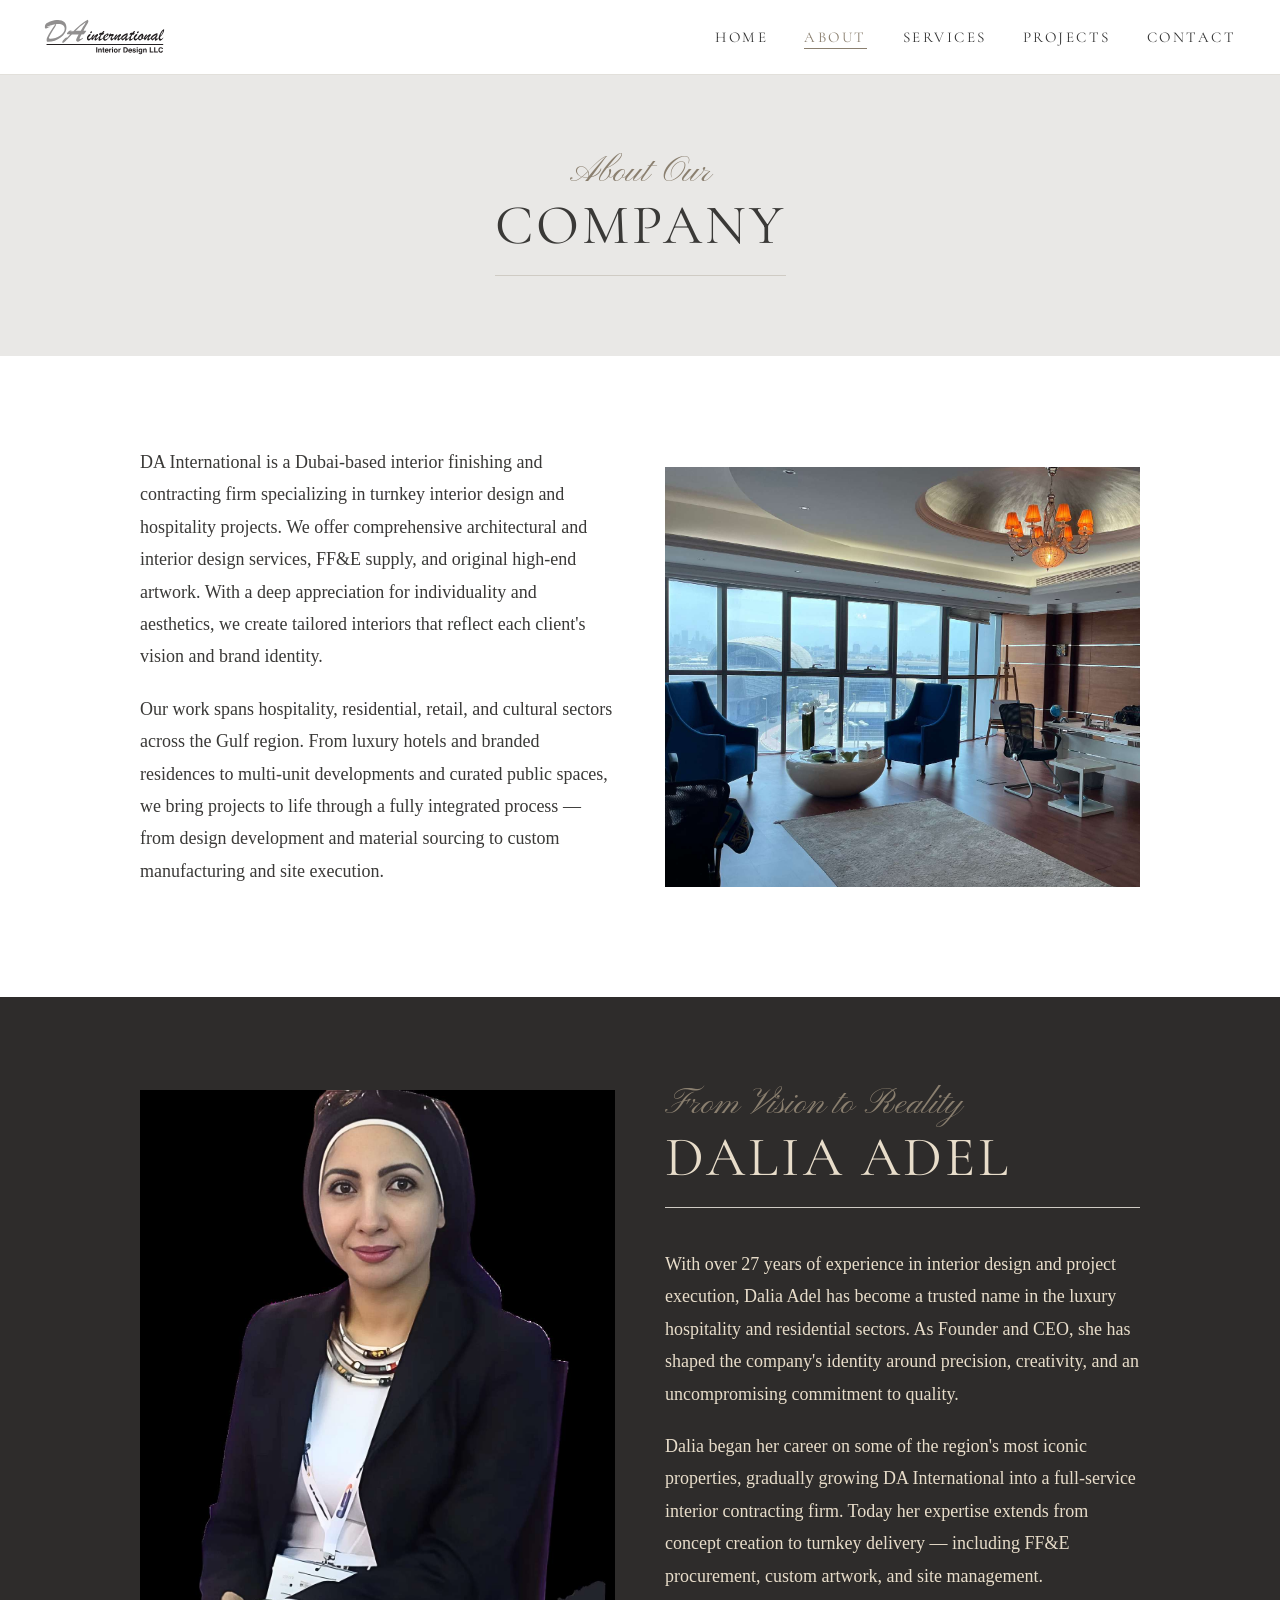
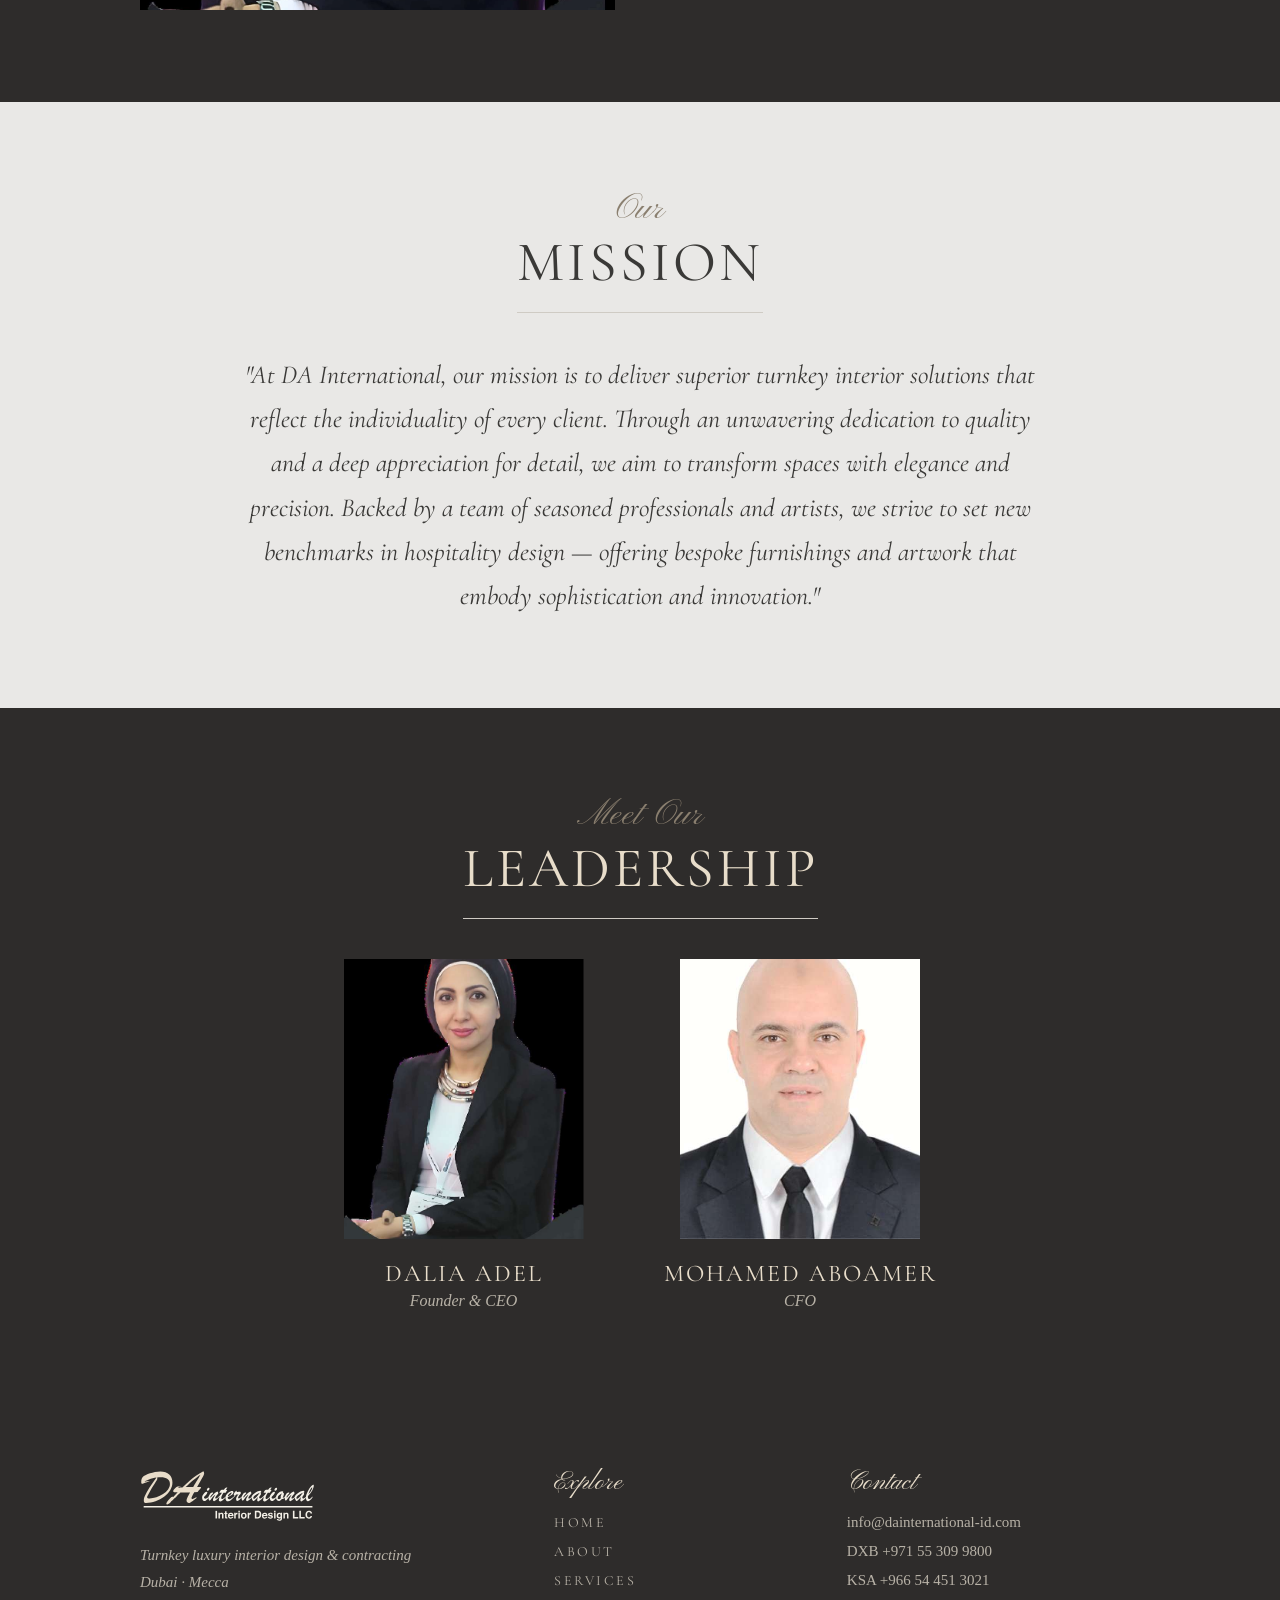
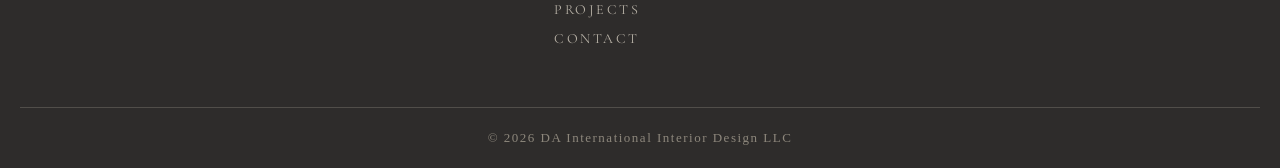
==== commit 9b3de6fc: "Centralize nav, footer, and page script into shared script.js Nav bar and footer HTML for all 5 page" ====
--- a/about.html
+++ b/about.html
@@ -12,21 +12,10 @@
     />
     <link rel="icon" type="image/svg+xml" href="photos/favicon.svg" />
     <link rel="stylesheet" href="style.css" />
+    <script src="script.js" defer></script>
   </head>
   <body>
-    <nav>
-      <a class="nav-brand" href="index.html"><img class="nav-brand__img" src="photos/logo.svg" alt="DA International — Interior Design LLC" /></a>
-      <button class="nav-toggle" aria-label="Open menu" aria-expanded="false">
-        <span></span><span></span><span></span>
-      </button>
-      <ul>
-        <li><a href="index.html">Home</a></li>
-        <li><a href="about.html">About</a></li>
-        <li><a href="services.html">Services</a></li>
-        <li><a href="projects.html">Projects</a></li>
-        <li><a href="contact.html">Contact</a></li>
-      </ul>
-    </nav>
+    <nav><!-- filled in by script.js --></nav>
 
     <header class="page-hero">
       <div class="section-heading section-heading--center">
@@ -124,60 +113,6 @@
       </div>
     </section>
 
-    <footer class="footer">
-      <div class="container footer__grid">
-        <div class="footer__brand">
-          <img class="footer__logo" src="photos/logo-light.svg" alt="DA International Interior Design LLC" />
-          <p class="footer__tagline">Turnkey luxury interior design &amp; contracting<br />Dubai · Mecca</p>
-        </div>
-        <nav class="footer__nav" aria-label="Footer">
-          <p class="footer__script">Explore</p>
-          <a href="index.html">Home</a>
-          <a href="about.html">About</a>
-          <a href="services.html">Services</a>
-          <a href="projects.html">Projects</a>
-          <a href="contact.html">Contact</a>
-        </nav>
-        <div class="footer__contact-col">
-          <p class="footer__script">Contact</p>
-          <a href="mailto:info@dainternational-id.com">info@dainternational-id.com</a>
-          <a href="tel:+971553099800">DXB +971 55 309 9800</a>
-          <a href="tel:+966544513021">KSA +966 54 451 3021</a>
-        </div>
-      </div>
-      <div class="footer__bottom">
-        <p>© 2026 DA International Interior Design LLC</p>
-      </div>
-    </footer>
-  <script>
-    const revealObserver = new IntersectionObserver(
-      entries => entries.forEach(e => {
-        if (e.isIntersecting) {
-          e.target.classList.add('is-visible');
-          revealObserver.unobserve(e.target);
-        }
-      }),
-      { threshold: 0.12, rootMargin: '0px 0px -40px 0px' }
-    );
-    document.querySelectorAll('.reveal').forEach(el => revealObserver.observe(el));
-
-    const page = location.pathname.split('/').pop() || 'index.html';
-    document.querySelectorAll('nav ul a').forEach(a => {
-      if (a.getAttribute('href') === page) a.classList.add('active');
-    });
-
-    const toggle = document.querySelector('.nav-toggle');
-    const navList = document.querySelector('nav ul');
-    toggle.addEventListener('click', () => {
-      const open = navList.classList.toggle('is-open');
-      toggle.setAttribute('aria-expanded', open);
-    });
-    document.addEventListener('click', e => {
-      if (!e.target.closest('nav') && navList.classList.contains('is-open')) {
-        navList.classList.remove('is-open');
-        toggle.setAttribute('aria-expanded', 'false');
-      }
-    });
-  </script>
+    <footer class="footer"><!-- filled in by script.js --></footer>
   </body>
 </html>
--- a/style.css
+++ b/style.css
@@ -21,8 +21,8 @@
   outline-offset: 3px;
 }
 
-/* ===== Navigation bar ===== */
-nav {
+/* ===== Navigation bar (body > nav = the top bar only, not the footer nav) ===== */
+body > nav {
   position: sticky;
   top: 0;
   z-index: 100;
@@ -173,6 +173,15 @@
   margin: 0;
 }
 
+/* Brand logo used as the homepage hero title */
+.hero-logo {
+  display: block;
+  width: min(620px, 86vw);
+  height: auto;
+  margin: 0 auto;
+  filter: drop-shadow(0 3px 22px rgba(20, 18, 17, 0.45));
+}
+
 /* ===== Reusable layout ===== */
 .container {
   max-width: 1000px;
@@ -739,7 +748,7 @@
 
 /* ===== Responsive: tablets and phones ===== */
 @media (max-width: 768px) {
-  nav {
+  body > nav {
     padding: 0 24px;
     height: 64px;
   }
@@ -922,8 +931,103 @@
   }
 }
 
+/* ===== Signature intro overlay (homepage) ===== */
+.intro {
+  position: fixed;
+  inset: 0;
+  z-index: 1000;
+  display: flex;
+  align-items: center;
+  justify-content: center;
+  background-color: #2e2c2b;
+  cursor: pointer;
+  transition: opacity 0.85s ease, visibility 0.85s ease;
+}
+
+.intro--done {
+  opacity: 0;
+  visibility: hidden;
+}
+
+.intro__logo {
+  display: block;
+  width: min(560px, 80vw);
+  height: auto;
+  overflow: visible;
+}
+
+/* The grey DA: outlines trace on like ink, then the brush fill floods in.
+   pathLength="1" on the paths lets one dash unit cover the whole outline. */
+.intro .i-da {
+  fill: #e8ddca;
+  fill-opacity: 0;
+  stroke: #e8ddca;
+  stroke-width: 0.35;
+  stroke-dasharray: 1;
+  stroke-dashoffset: 1;
+  animation:
+    introTrace 1.3s cubic-bezier(0.4, 0, 0.2, 1) 0.15s forwards,
+    introInk 0.7s ease 1.15s forwards;
+}
+
+.intro .i-wd,
+.intro .i-rl,
+.intro .i-sb {
+  fill: #f4f0e7;
+}
+
+/* "international" sweeps on left-to-right, like connected script being written */
+.intro__word {
+  clip-path: inset(-10% 102% -10% -2%);
+  animation: introWipe 1s cubic-bezier(0.65, 0, 0.35, 1) 1.6s forwards;
+}
+
+/* The underline draws across */
+.intro__rule {
+  clip-path: inset(-10% 102% -10% -2%);
+  animation: introWipe 0.6s cubic-bezier(0.65, 0, 0.35, 1) 2.4s forwards;
+}
+
+/* "Interior Design LLC" settles in last */
+.intro__sub {
+  opacity: 0;
+  animation: introRise 0.6s ease 2.7s forwards;
+}
+
+@keyframes introTrace {
+  to { stroke-dashoffset: 0; }
+}
+
+@keyframes introInk {
+  to { fill-opacity: 1; }
+}
+
+@keyframes introWipe {
+  to { clip-path: inset(-10% -2% -10% -2%); }
+}
+
+@keyframes introRise {
+  from { opacity: 0; transform: translateY(4px); }
+  to   { opacity: 1; transform: none; }
+}
+
+/* While the intro plays: no scrolling, and the hero entrance waits its turn */
+.intro-lock {
+  overflow: hidden;
+}
+
+.intro-lock .hero-eyebrow,
+.intro-lock .hero-title,
+.intro-lock .hero-tagline {
+  animation-play-state: paused;
+}
+
 /* ===== Respect users who turn off animations ===== */
 @media (prefers-reduced-motion: reduce) {
+  .intro {
+    display: none;
+  }
+
   html {
     scroll-behavior: auto;
   }
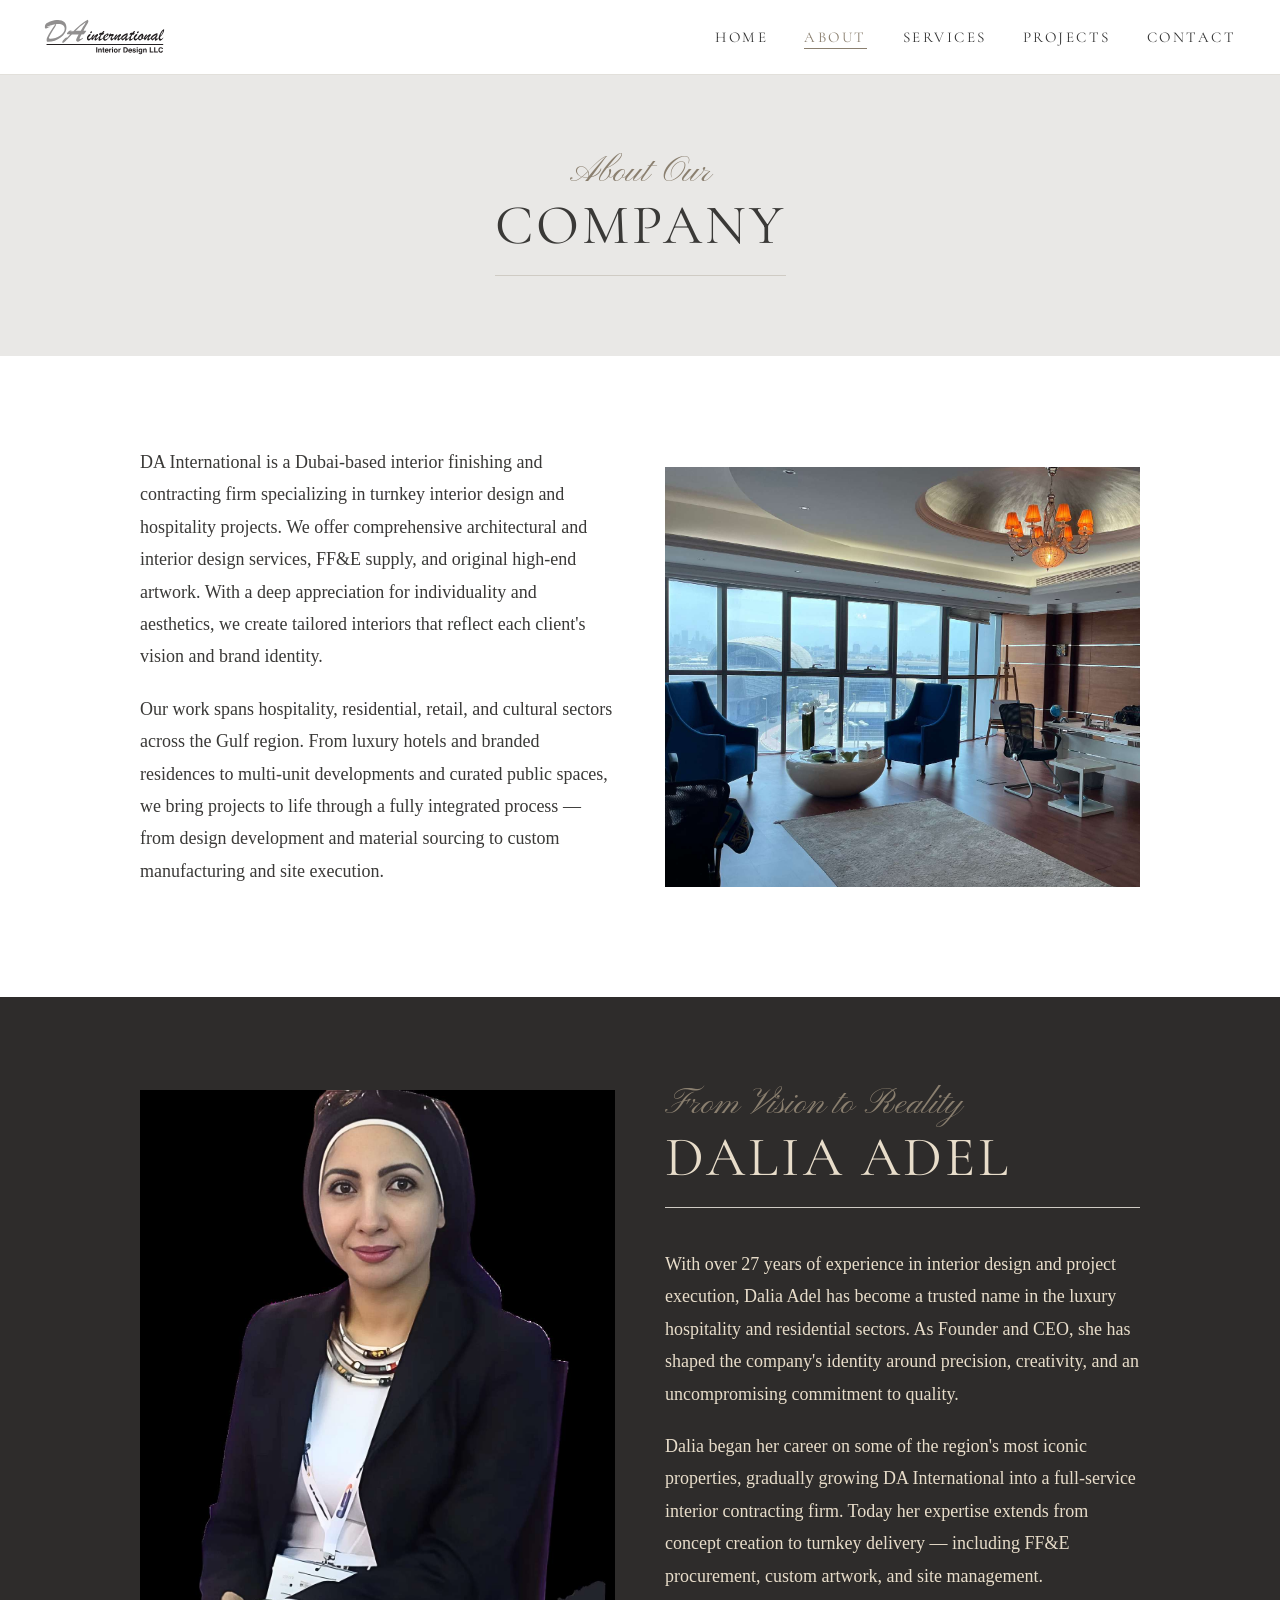
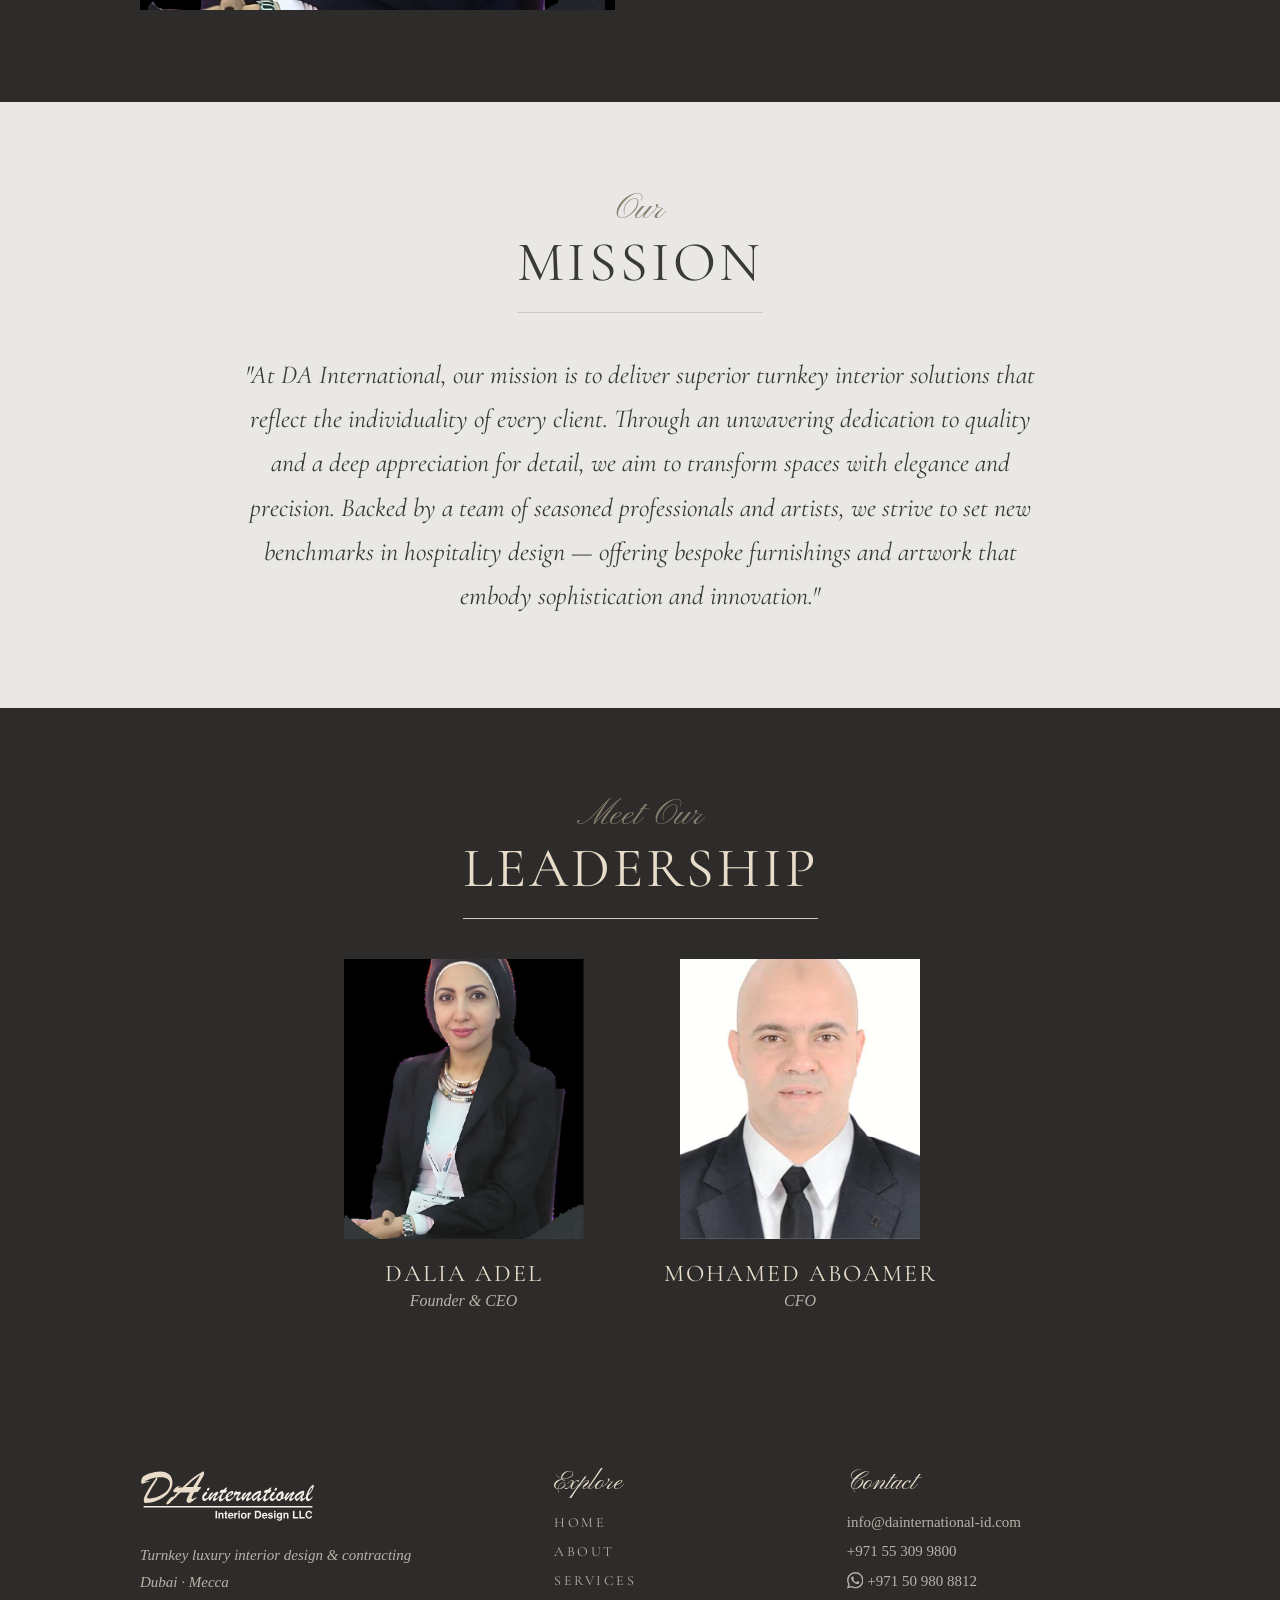
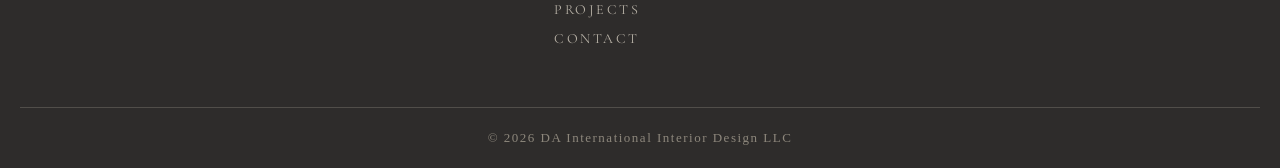
==== commit b46b6535: "Add SEO + link-preview metadata to every page Per-page meta description, canonical URL, and Open Gra" ====
--- a/about.html
+++ b/about.html
@@ -3,7 +3,22 @@
   <head>
     <meta charset="UTF-8" />
     <meta name="viewport" content="width=device-width, initial-scale=1.0" />
-    <title>About — DA International</title>
+    <title>About — DA International Interior Design</title>
+    <meta name="description" content="Dubai-based turnkey interior design and contracting firm led by Founder & CEO Dalia Adel — 27+ years of experience in luxury hospitality and residential interiors." />
+    <link rel="canonical" href="https://dainternational-id.com/about.html" />
+
+    <!-- Link-preview tags: what WhatsApp, Google & social apps show when this page is shared -->
+    <meta property="og:type" content="website" />
+    <meta property="og:site_name" content="DA International Interior Design" />
+    <meta property="og:title" content="About — DA International Interior Design" />
+    <meta property="og:description" content="Dubai-based turnkey interior design and contracting firm led by Founder & CEO Dalia Adel — 27+ years of experience in luxury interiors." />
+    <meta property="og:url" content="https://dainternational-id.com/about.html" />
+    <meta property="og:image" content="https://dainternational-id.com/photos/mission-1.jpeg" />
+    <meta property="og:image:width" content="2420" />
+    <meta property="og:image:height" content="1363" />
+    <meta property="og:image:alt" content="DA International office interior, Dubai" />
+    <meta name="twitter:card" content="summary_large_image" />
+
     <link rel="preconnect" href="https://fonts.googleapis.com" />
     <link rel="preconnect" href="https://fonts.gstatic.com" crossorigin />
     <link
--- a/style.css
+++ b/style.css
@@ -454,6 +454,11 @@
   color: #8a7f6f;
 }
 
+/* The "WhatsApp" link inside a label keeps the label's script color */
+.contact-label a {
+  color: inherit;
+}
+
 /* ===== Office cards ===== */
 .offices {
   display: grid;
@@ -570,6 +575,30 @@
 .footer__nav a:hover,
 .footer__contact-col a:hover {
   color: #e8ddca;
+}
+
+/* WhatsApp icon link shown beside the +971 50 mobile number
+   (contact page, Mecca office card, footer). script.js swaps the
+   "WhatsApp" text in the HTML for this inline SVG logo on load.
+   fill: currentColor makes the icon take whatever text color its
+   surroundings use (tan on the contact page, beige in the footer). */
+a.whatsapp-link svg {
+  width: 1.1em;
+  height: 1.1em;
+  fill: currentColor;
+  vertical-align: -0.18em;
+  transition: fill 0.3s ease;
+}
+
+a.whatsapp-link:hover svg {
+  fill: #4caf50; /* hint of WhatsApp green on hover */
+}
+
+/* Inside the big script-font "Phone /" label the icon would scale up
+   with the 26px font — cap it so it sits politely beside the words */
+.contact-label a.whatsapp-link svg {
+  width: 20px;
+  height: 20px;
 }
 
 .footer__bottom {
